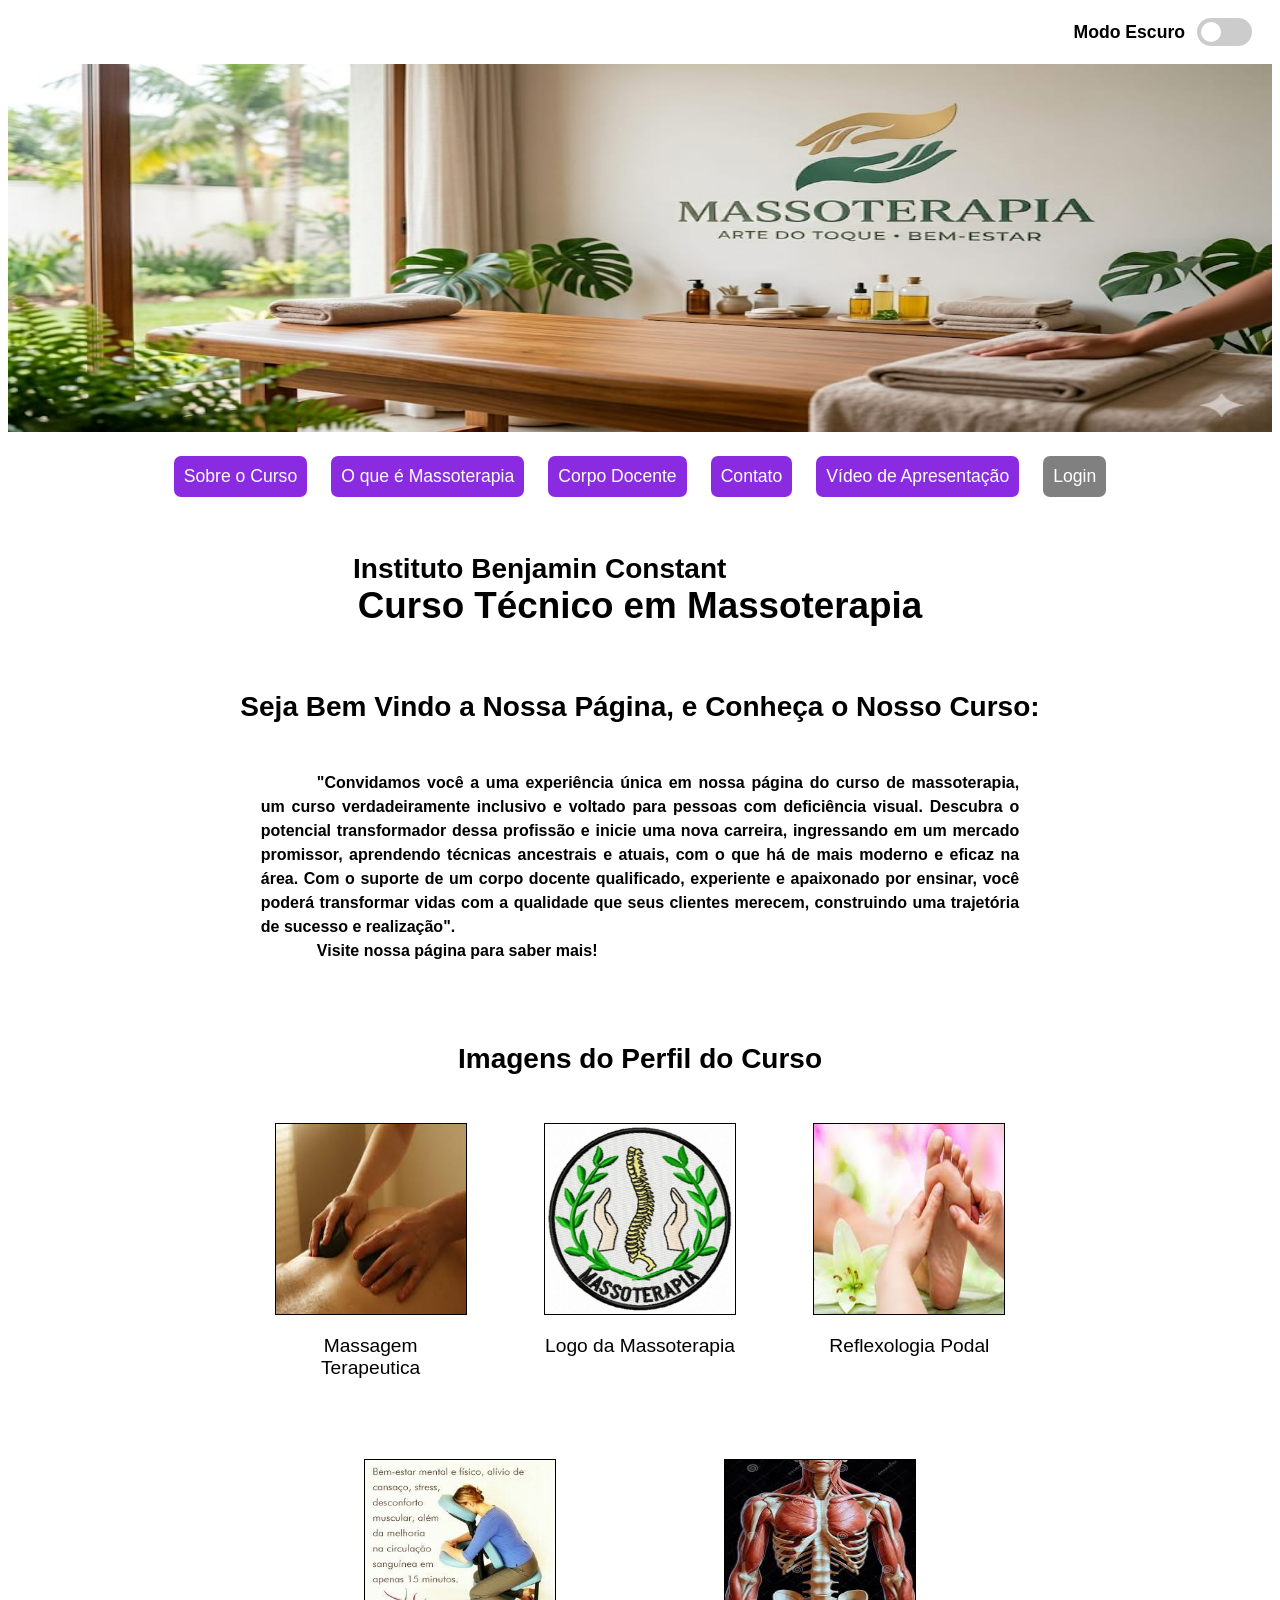
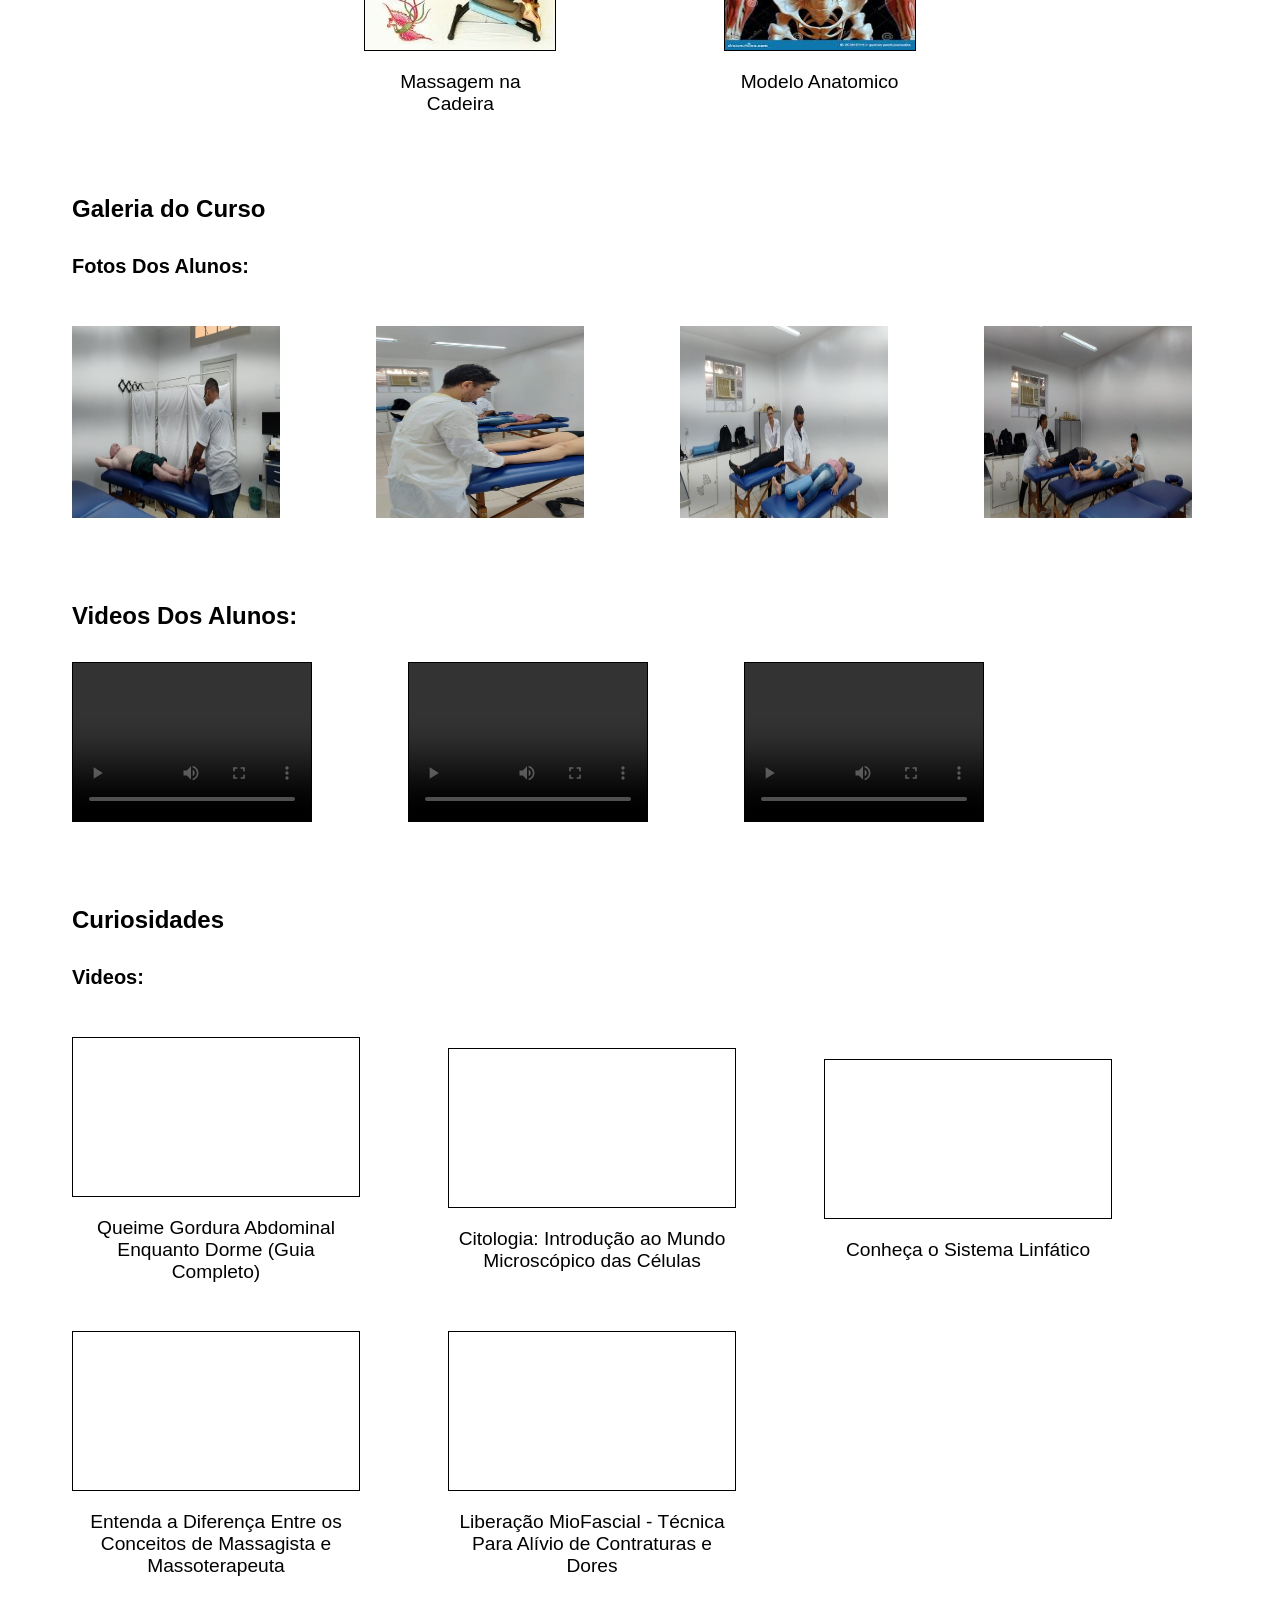
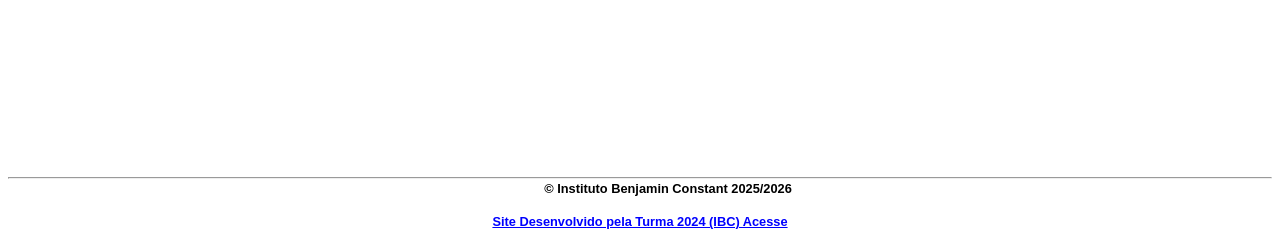
==== index.html @ e1da379d "Novo Projeto" ====
<!DOCTYPE html>
<html lang="pt-br">

<head>
    <meta charset="UTF-8">
    <meta name="viewport" content="width=device-width, initial-scale=1.0">
    <title>Index</title>
    <link rel="stylesheet" href="css/index.css">
</head>

<body>

    <a class="skip-link" href="#conteudo-principal">
            Ir para o conteúdo principal
        </a>

        <div class="container-switch">
                <label class="switch" for="theme-toggle">
                    <span id="switch-label">Modo Escuro</span>
                    <input type="checkbox"
                           id="theme-toggle"
                           role="switch"
                           aria-labelledby="switch-label"
                           aria-checked="false">
                    <span class="slider"></span>
                </label>
            </div>


    <header>

        <div class="containerBaner">

            <div class="itemBaner">
                <img src="Imagens/imagemBaner/imgBanerMasso.jpg" alt="A Imagem Mostra Um Ambiente de Massagem, onde a parede tem um dizer 
                    'Massoterapia arte do toque e bem estar', tem uma maca com toalhas dobradas 
                    sobre ela uma prateleira com frascos de óleos" . width="100%" height="100%" />
            </div>


        </div>
        
        <nav aria-label="Menu Principal">
            <ul class="containerUl">
                <!-- <li class="itemLiInicial  efeitoItemLi">
                        <a class="itemTagA" href="index.html" 
                        target="_self">Página Inicial</a>
                    </li> -->
                <li class="itemLi  efeitoItemLi">
                    <a class="itemTagA" href="sobreCurso.html" target="_self">Sobre o Curso</a>
                </li>
                <li class="itemLi  efeitoItemLi">
                    <a class="itemTagA" href="sobreMassoterapia.html" target="_self">O que é Massoterapia</a>
                </li>
                <li class="itemLi  efeitoItemLi">
                    <a class="itemTagA" href="corpoDocente.html" target="_self">Corpo Docente</a>
                </li>
                <li class="itemLi  efeitoItemLi">
                    <a class="itemTagA" href="contato.html" target="_self">Contato</a>
                </li>
                <li class="itemLi  efeitoItemLi">
                    <a class="itemTagA" href="videoApresentacao.html" target="_self">Vídeo de Apresentação</a>
                </li>
                <li class="itemLiLogin  efeitoItemLi">
                    <a class="itemTagA" href="login.html" target="_self">Login</a>
                </li>
            </ul>

        </nav>

        <h2>Instituto Benjamin Constant</h2>

        <h1>Curso Técnico em Massoterapia</h1>

    </header>

    <main id="conteudo-principal">

        <section aria-label="Boas Vindas">
            <h3>Seja Bem Vindo a Nossa Página, e Conheça o Nosso Curso:</h3>

            <div class="containerParagrafo">
                <div class="itemParagrafo">
                    <p>
                        "Convidamos você a uma experiência única em nossa página do curso de massoterapia,
                        um curso verdadeiramente inclusivo e voltado para pessoas com deficiência visual.
                        Descubra o potencial transformador dessa profissão e inicie uma nova carreira,
                        ingressando em um mercado promissor, aprendendo técnicas ancestrais e atuais,
                        com o que há de mais moderno e eficaz na área. Com o suporte de um corpo docente qualificado,
                        experiente e apaixonado por ensinar, você poderá transformar vidas com a qualidade que seus
                        clientes merecem,
                        construindo uma trajetória de sucesso e realização".

                    </p>
                    <p class="marginP">
                        Visite nossa página para saber mais!
                    </p>
                </div>
            </div>
        </section>

        <figure>

            <h3>Imagens do Perfil do Curso</h3>

            <div class="containerImagensPerfil">

                <div class="centerItemImagensPerfil">

                    <div>
                        <img class="itemImagensPerfil" src="Imagens/imagemPerfil/imgMasso1.jpg"
                            alt="A Imagem Mostra uma Pessoa Deitada Recebendo Massagem." width="100%" height="100%" />

                        <figcaption>
                            <div class="legendaImagensPerfil">
                                Massagem Terapeutica
                            </div>
                        </figcaption>

                    </div>

                    <div>
                        <img class="itemImagensPerfil" src="Imagens/imagemPerfil/imgMasso2.jpg"
                            alt="A Imagem Refere ao Logo Tipo da Massoterapia." width="100%" height="100%" />

                        <figcaption>
                            <div class="legendaImagensPerfil">
                                Logo da Massoterapia
                            </div>
                        </figcaption>

                    </div>

                    <div>
                        <img class="itemImagensPerfil" src="Imagens/imagemPerfil/imgMasso3.jpg"
                            alt="A Imagem Mostra uma Pessoa Recebendo uma Massagem nos Pés (Reflexologia Podal)."
                            width="100%" height="100%" />

                        <figcaption>
                            <div class="legendaImagensPerfil">
                                Reflexologia Podal
                            </div>
                        </figcaption>

                    </div>

                    <div>

                        <img class="itemImagensPerfil" src="Imagens/imagemPerfil/imgMasso4.jpg"
                            alt="A Imagem Remete a uma Pessoa Recebendo Massagem na Cadeia." width="100%" height="100%" />

                        <figcaption>
                            <div class="legendaImagensPerfil">
                                Massagem na Cadeira
                            </div>
                        </figcaption>

                    </div>

                    <div>

                        <img class="itemImagensPerfil" src="Imagens/imagemPerfil/imgMasso5.jpg"
                            alt="A Imagem Remete a um Anatômico para Estudos onde mostra Músculos e Ossos." width="100%"
                            height="100%" />

                        <figcaption>
                            <div class="legendaImagensPerfil">
                                Modelo Anatomico
                            </div>
                        </figcaption>

                    </div>

                </div>
            </div>

        </figure>

        <figure>

            <h4>Galeria do Curso</h4>

            <h5>Fotos Dos Alunos:</h5>

            <div class="containerFotosAlunos">

                <div>
                    <img class="itemFotosAlunos" src="Imagens/imagemGaleriaFotoAluno/alunoFoto1.jpeg" alt=""
                        width="100%" height="100%" />
                </div>

                <div>
                    <img class="itemFotosAlunos" src="Imagens/imagemGaleriaFotoAluno/alunoFoto2.jpeg" alt=""
                        width="100%" height="100%" />
                </div>

                <div>
                    <img class="itemFotosAlunos" src="Imagens/imagemGaleriaFotoAluno/alunoFoto3.jpeg" alt=""
                        width="100%" height="100%" />
                </div>

                <div>
                    <img class="itemFotosAlunos" src="Imagens/imagemGaleriaFotoAluno/alunoFoto4.jpeg" alt=""
                        width="100%" height="100%" />
                </div>

                <div>
                    <img class="itemFotosAlunos" src="Imagens/imagemGaleriaFotoAluno/alunoFoto5.jpeg" alt=""
                        width="100%" height="100%" />
                </div>

                <div>
                    <img class="itemFotosAlunos" src="Imagens/imagemGaleriaFotoAluno/alunoFoto6.jpeg" alt=""
                        width="100%" height="100%" />
                </div>

                <div>
                    <img class="itemFotosAlunos" src="Imagens/imagemGaleriaFotoAluno/alunoFoto7.jpeg" alt=""
                        width="100%" height="100%" />
                </div>

                <div>
                    <img class="itemFotosAlunos" src="Imagens/imagemGaleriaFotoAluno/alunoFoto8.jpeg" alt=""
                        width="100%" height="100%" />
                </div>

                <div>
                    <img class="itemFotosAlunos" src="Imagens/imagemGaleriaFotoAluno/alunoFoto9.jpeg" alt=""
                        width="100%" height="100%" />
                </div>

                <div>
                    <img class="itemFotosAlunos" src="Imagens/imagemGaleriaFotoAluno/alunoFoto10.jpeg" alt=""
                        width="100%" height="100%" />
                </div>

                <div>
                    <img class="itemFotosAlunos" src="Imagens/imagemGaleriaFotoAluno/alunoFoto11.jpeg" alt=""
                        width="100%" height="100%" />
                </div>

            </div>

            <h4>Videos Dos Alunos:</h4>

            <div class="containerVideosAlunos">

                <div>
                    <video controls class="itemVideosAlunos" width="100%" height="100%">
                        <source src="Videos/videoGaleriaAlunos/alunoVideo1.mp4">
                    </video>
                </div>

                <div>
                    <video controls class="itemVideosAlunos" width="100%" height="100%">
                        <source src="Videos/videoGaleriaAlunos/alunoVideo2.mp4">
                    </video>
                </div>

                <div>
                    <video controls class="itemVideosAlunos" width="100%" height="100%">
                        <source src="Videos/videoGaleriaAlunos/alunoVideo3.mp4">
                    </video>
                </div>

            </div>
        </figure>



        <figure>
            <h4>Curiosidades</h4>

            <h5>Videos:</h5>

            <div class="containerCuriosidades">

                <div>
                    <iframe class="itemCuriosidades" width="100%" height="100%"
                        src="https://www.youtube.com/embed/95JjcaYzV6I?si=1ItjfS9xnDIGwxgM" title="YouTube video player"
                        frameborder="0" allow="accelerometer; 
                            autoplay; clipboard-write; encrypted-media; gyroscope; picture-in-picture; 
                            web-share" referrerpolicy="strict-origin-when-cross-origin" allowfullscreen>
                    </iframe>

                    <figcaption>
                        <div class="legendaCuriosidades">
                            Queime Gordura Abdominal Enquanto Dorme (Guia Completo)
                        </div>
                    </figcaption>
                </div>

                <div>
                    <iframe class="itemCuriosidades" width="100%" height="100%"
                        src="https://www.youtube.com/embed/I_KaAQV8hZw?si=KuyxE68iAZuUZ7-x" title="YouTube video player"
                        frameborder="0" allow="accelerometer; 
                            autoplay; clipboard-write; encrypted-media; gyroscope; picture-in-picture; 
                            web-share" referrerpolicy="strict-origin-when-cross-origin" allowfullscreen>
                    </iframe>

                    <figcaption>
                        <div class="legendaCuriosidades">
                            Citologia: Introdução ao Mundo Microscópico das Células
                        </div>
                    </figcaption>
                </div>

                <div>
                    <iframe class="itemCuriosidades" width="100%" height="100%"
                        src="https://www.youtube.com/embed/2-VMt_Z2p8A?si=hV4N1FlrVq3L6A1a" title="YouTube video player"
                        frameborder="0" allow="accelerometer; 
                            autoplay; clipboard-write; encrypted-media; gyroscope; picture-in-picture; 
                            web-share" referrerpolicy="strict-origin-when-cross-origin" allowfullscreen>
                    </iframe>

                    <figcaption>
                        <div class="legendaCuriosidades">
                            Conheça o Sistema Linfático
                        </div>
                    </figcaption>
                </div>


                <div>
                    <iframe class="itemCuriosidades" width="100%" height="100%"
                        src="https://www.youtube.com/embed/UoBiybqPVng?si=d0eZLlhv3zydgp7r" title="YouTube video player"
                        frameborder="0" allow="accelerometer; 
                            autoplay; clipboard-write; encrypted-media; gyroscope; picture-in-picture; 
                            web-share" referrerpolicy="strict-origin-when-cross-origin" allowfullscreen>
                    </iframe>

                    <figcaption>
                        <div class="legendaCuriosidades">
                            Entenda a Diferença Entre os Conceitos de Massagista e Massoterapeuta
                        </div>
                    </figcaption>
                </div>

                <div>
                    <iframe class="itemCuriosidades" width="100%" height="100%"
                        src="https://www.youtube.com/embed/eA1dNli97Ns?si=eho1vL6N0fTLoXFd" title="YouTube video player"
                        frameborder="0" allow="accelerometer; 
                            autoplay; clipboard-write; encrypted-media; gyroscope; picture-in-picture; 
                            web-share" referrerpolicy="strict-origin-when-cross-origin" allowfullscreen>
                    </iframe>

                    <figcaption>
                        <div class="legendaCuriosidades">
                            Liberação MioFascial - Técnica Para Alívio de Contraturas e Dores
                        </div>
                    </figcaption>
                </div>
            </div>
        </figure>

        <div class="voltarTopo">
            <button class="btnVoltarTopo" id="btnVoltarTopo" title="Voltar para o topo">Topo</button>
        </div>

    </main>

    <!--"hr"Fubção Cria uma Linha Horizontal no Código-->
    <hr>
    <footer>

        <div class="containerAltoral">
            <p class="altoral">&copy;
                Instituto Benjamin Constant 2025/2026
            </p>
        </div>

        <div class="containerLinkDev">
            <a class="linkDev" href="desenvolvedores.html">
                Site Desenvolvido pela Turma 2024 (IBC) Acesse
            </a>
        </div>


    </footer>

</body>

<script type="module" src="dist/voltarTopo.js"></script>

<script type="module" src="dist/modoEscuro.js"></script>


</html>
---- css/index.css ----
*{
    padding: 0;
    margin: 0;
    box-sizing: border-box;
}

body{
    margin-left: 0.5rem;
    margin-right: 0.5rem;
    margin-top: 0.5rem;
    margin-bottom: 0.5rem;       
}


html, body{
    /*Retira o Balancinho Horizontal do Codigo*/
    overflow-x: hidden;
}





/* Skip-Limk : Esconder o link da tela por padrão, 
mas mantém acessível para leitores de tela */
.skip-link {
    position: absolute;
    top: -100px;
    left: 2.5rem;
    background: #0056b3; /* Cor forte que combine com o design */
    color: white;
    padding: 10px 20px;
    z-index: 100;
    text-decoration: none;
    font-weight: bold;
    border-radius: 0 0 5px 5px;
    transition: top 0.2s ease;
}

/* Mostra o link no topo da tela quando ele recebe o foco do teclado (Tab) */
.skip-link:focus {
    top: 10px;
    outline: 2px solid #ffcc00; /* Destaque visual */
}





/*Mpdp Escuro*/
/* ==========================================================================
   CONFIGURAÇÃO DE ACESSIBILIDADE E VARIÁVEIS - MODO ESCURO (FIXO)
   ========================================================================== */

body {
    /* Cores Padrão (Modo Claro) */
    --background-color: #ffffff;
    --text-color: #000000;

    background-color: var(--background-color);
    color: var(--text-color);
    transition: background-color 0.3s ease, color 0.3s ease;
}

body.dark-mode {
    --background-color: #121212;
    --text-color: #ffffff;
}

/* Força o container a ficar SEMPRE na extrema direita, independente de zoom ou tamanho */
.container-switch {
    display: flex;
    justify-content: flex-end; 
    align-items: center;
    padding: 10px 20px;
    margin-bottom: 0.5rem;
    width: 100%;
    box-sizing: border-box;
}

/* A label engloba o texto e o switch de forma fixa */
.switch {
    display: flex;
    align-items: center;
    gap: 12px;                 /* Espaço controlado entre texto e botão */
    cursor: pointer;
    font-family: Verdana, sans-serif;
    font-weight: bold;
    font-size: 1.1rem;         /* Tamanho ideal e fixo para não estourar com o zoom */
    position: relative;
    user-select: none;
}

/* Esconde COMPLETAMENTE o checkbox padrão do navegador em qualquer nível de zoom */
.switch input {
    position: absolute;
    opacity: 0;
    width: 0;
    height: 0;
    margin: 0;
    padding: 0;
    pointer-events: none;
}

/* O corpo do Switch (Tamanho fixo e confortável) */
.slider {
    display: inline-block;
    position: relative;
    width: 55px;               /* Largura estável */
    height: 28px;              /* Altura estável */
    background-color: #ccc;
    border-radius: 28px;
    transition: 0.4s;
}

/* A bolinha branca interna */
.slider:before {
    position: absolute;
    content: "";
    height: 20px;              
    width: 20px;               
    left: 4px;
    bottom: 4px;
    background-color: #ffffff;
    border-radius: 50%;
    transition: 0.4s;
}

/* Cor de fundo quando ativado */
input:checked + .slider {
    background-color: #2196F3;
}

/* Movimento exato da bolinha */
input:checked + .slider:before {
    transform: translateX(27px);
}






/*Titulos*/
h1{        
    
    color: black;
    font-size: 2.3rem;
    font-family: Verdana, Geneva, Tahoma, sans-serif;    
    margin-bottom: 4rem;
    text-align: center;
   
}

h2{       
    
    color: black;
    font-size: 1.75rem; 
    font-family: Verdana, Geneva, Tahoma, sans-serif;    
    margin-bottom: 0rem;    
    text-align: left;
    margin-left: 345px;
}

h3{         
    
    color: black;
    font-size: 1.75rem;
    font-family: Verdana, Geneva, Tahoma, sans-serif;     
    margin-bottom: 3rem;   
    text-align: center; 

}

h4{
    font-size: 1.5rem;
    font-family: Verdana, Geneva, Tahoma, sans-serif;       
    text-align: left;
    margin-bottom: 2rem;
    margin-left: 4rem;
}

h5{
    font-size: 1.25rem;
    font-family: Verdana, Geneva, Tahoma, sans-serif;    
    text-align: left;
    margin-bottom: 3rem;
    margin-left: 4rem;
}





/*Baner*/
.containerBaner{
    display: flex;
    justify-content: center;
    align-items: center;    
    
    margin-top: 0rem;
    margin-bottom: 1.5rem;

    /*Propriedade Imagem Não Destorcer*/
    object-fit: cover;

    /*background-image: "imagem/fotoMasso1.jpd";*/
}

.itemBaner{
    border: 0px solid black;
    width: 100vw;
    height: 23rem;    

}






/*Menu*/
.containerUl{
    display: flex;
    flex-direction: row;
    justify-content: center;
    column-gap: 1.5rem;
    row-gap: 2rem;
    list-style-type: none;    
    margin-bottom: 3.5rem;

    flex-wrap: wrap;
    /*Propriedade Quebra para a Outra Linha*/

    /*Mantem o Texto em uma Única Linha
    white-space: nowrap;*/     

}


.itemLiInicial{
    display: flex;
    justify-content: center;
    align-items: center;
    
    background: blue;     
    border-radius: 7px; 
    padding: 10px 10px;  

    transition: backgroud-color 0.3s; 
}


.itemLiLogin{
    display: flex;
    justify-content: center;
    align-items: center;
    
    background: gray; 
    border-radius: 7px; 
    padding: 10px 10px;  

    transition: backgroud-color 0.3s; 
}



.itemLi{
    display: flex;
    justify-content: center;
    align-items: center;

    background: blueviolet;
    border-radius: 7px;
    padding: 10px 10px;   

    transition: backgroud-color 0.3s; 
}


.itemTagA{
    color: white; 
    font-size: 1.1rem;
    font-family: Verdana, Geneva, Tahoma, sans-serif;         
    text-decoration: none;     
                  
}

/*Efeito Botão Menu*/
.efeitoItemLi:hover{
    background-color: black;        
    transform: scale(1.15);    
    padding: 10px 10px;       
}







/*Paragrafo*/
.containerParagrafo{
    display: flex;
    justify-content: center;
    align-items: center;

    margin-bottom: 5rem;   
    
}

.itemParagrafo{
    width: 60%;
    height: auto;
    padding: 0rem;
    
    border: 0px solid black;   
}

p{
    font-size: 1rem;
    font-family: Verdana, Geneva, Tahoma, sans-serif;
    font-weight: bold;

    text-align: justify;   
    text-indent: 3.5rem;

    /*Cria Espassamentos entre Linhas do Texto*/
    line-height: 1.5;

    /*Quebra Palavras para Caber na Caixa*/
    overflow-wrap: break-word;    
        
}



/*Galeria - Fotos*/
.containerFotosAlunos{ 
    display: flex;
    flex-direction: row;    
    justify-content: space-evenly;
    align-items: center;
    column-gap: 2rem;
    row-gap: 3rem;
    margin-bottom: 5rem;
    width: 100%;
    
    
    /*flex-wrap: wrap;
    Propriedade Quebra para a Outra Linha*/
    overflow-x: auto;
    
    
}



.itemFotosAlunos{
    border: 0px solid black;    
    height: 12rem;
    width: 13rem;
    flex-shrink: 0;
    
    aspect-ratio: 16/9;
    margin-left: 4rem;
    
}





/*Galeria - Videos*/
.containerVideosAlunos{ 
    display: flex;
    flex-direction: row;    
    justify-content: left;
    align-items: center;
    column-gap: 2rem;
    row-gap: 3rem;
    margin-bottom: 5rem;
    width: 100%;
    
    
    flex-wrap: wrap;
    /*Propriedade Quebra para a Outra Linha*/
    
    
}



.itemVideosAlunos{
    border: 1px solid black;
    height: 10rem;   
    width: 15rem;
    flex-shrink: 0;

    aspect-ratio: 16/9;
    margin-left: 4rem;    
}






/*Imagens do Perfil*/
.containerImagensPerfil{    
       
    width: 65%;
    margin: auto;
    margin-bottom: 5rem;      
    
    
    /*flex-wrap: wrap;
    Propriedade Quebra para a Outra Linha*/
    
    
}



.centerItemImagensPerfil{
    width: 100%;
    height: auto;
    border: 0px  solid  black;

    display: flex;
    flex-wrap: wrap;
    flex-direction: row;
    justify-content: space-evenly;
    column-gap: 2rem;
    row-gap: 5rem;
    margin-bottom: 0rem;
    
}



.itemImagensPerfil{
    border: 1px solid black;    
    height: 12rem;
    width: 12rem;
    flex-shrink: 0;
    aspect-ratio: 16/9;
    margin-bottom: 1rem;
    
}



.legendaImagensPerfil{
    font-size: 1.2rem;
    font-family: Verdana, Geneva, Tahoma, sans-serif;
    width: 12rem;
    height: auto;
    text-align: center;

    
}



/*curiosidades*/
.containerCuriosidades{ 
    display: flex;
    flex-direction: row;    
    justify-content: left;
    align-items: center;
    column-gap: 1.5rem;
    row-gap: 3rem;
    margin-bottom: 6rem;
    width: 100%;   
    flex-wrap: wrap;
    /*Propriedade Quebra para a Outra Linha*/
    
    
}



.itemCuriosidades{
    border: 1px solid black; 
    height: 10rem;
    width: 18rem;
    flex-shrink: 0;
    aspect-ratio: 16/9;
    margin-left: 4rem;
    margin-bottom: 1rem;

    
}


.legendaCuriosidades{
    font-size: 1.2rem;
    font-family: Verdana, Geneva, Tahoma, sans-serif;
            
    text-align: center;
    width: 18rem;
    height: auto;
    margin-left: 4rem;

    


}







/*Botão Voltar Topo*/
.btnVoltarTopo{        
    background-color: red;
    color: white;
    font-size: 0.7rem;
    font-family: Verdana, Geneva, Tahoma, sans-serif;    
    border: none;
    cursor: pointer;
    border-radius: 50px;
    text-align: center;
    padding: 17px 8px;
       
    
}


.voltarTopo{
    display: flex;
    justify-content: left;
    margin-bottom: 2.5rem;
    margin-top: 10rem;
    margin-left: 4rem;
}





/*Container do Rodapé*/
.containerLinkDev{
    display: flex;   
    justify-content: center;    
    
}

.containerAltoral{
    display: flex;
    justify-content: center;
    margin-bottom: 1rem;
}





/*Itens do Contener/Rodape*/
.altoral{
    font-size: 0.8rem;
    font-family: Verdana, Geneva, Tahoma, sans-serif;
    font-weight: bold;
       
}


/*Link Equipe Dev*/
.linkDev{
    font-size: 0.8rem;
    font-family: Verdana, Geneva, Tahoma, sans-serif;
    font-weight: bold;
    color: blue;         
    
    /*"!important"Forçar a Propriedade a Execultar*/
    
    
}






@media (max-width: 1024px) and (orientation: landscape) {
    
    *{
        padding: 0;
        margin: 0;
        box-sizing: border-box;
    }  

    body{
        margin-left: 10px;
        margin-right: 10px;
        margin-top: 20px;
        margin-bottom: 20px;
    }

    h1{
        font-size: 3.7rem;
        text-align: center;
    }

    h2{
        font-size: 3.5rem;
        text-align: center;
        margin-bottom: 5rem;
    }

    h3{
        font-size: 3.3rem;
        text-align: center;
    }

    h4{
        font-size: 3.1rem;        
        text-align: center; 
        font-weight: bold;       
    }
    
    h5{
        font-size: 2.9rem;        
        text-align: center;
    }







    /*Menu*/
    .containerUl{
        display: block;
        width: 100vw;        
        list-style: none;

    }

    .itemLiInicial{        
        width:75%;
        height: 8rem;
        margin: 0 auto;
        border-radius: 60px;               

    } 
    
    
    .itemLiLogin{        
        width:75%;
        height: 8rem;
        margin: 0 auto;
        margin-top: 2rem;
        border-radius: 60px;               

    }    


    .itemLi{         
        width:75%;
        height: 8rem; 
        margin: 0 auto; 
        margin-top: 2rem;
        border-radius: 600px;

    }

    .itemTagA{
        font-size: 3.1rem;
        text-decoration: none;    
    
    }


    



    /*Pargrafo*/
    .itemParagrafo{
        width: 93%;
        height: auto;
        padding: 3rem;
        
        border: 5px solid blueviolet;   
    }


    p{
        font-size: 2.7rem;
        text-align: justify;
        width: 85% !important;
        margin-left: auto;
        margin-right: auto;
        text-indent: 3.5rem;
    }



    /*Galeria - Fotos*/
    .containerFotosAlunos{ 
        display: flex;
        flex-direction: row;    
        justify-content: space-evenly;
        align-items: center;
        column-gap: 1.5rem;
        row-gap: 3rem;
        margin-bottom: 3rem;
        
        
        /*flex-wrap: wrap;
        Propriedade Quebra para a Outra Linha*/
        overflow-x: auto;
        
        
    }



    .itemFotosAlunos{
        border: 0px solid black;    
        height: 32rem;
        width: 32rem;
        flex-shrink: 0;
        margin-bottom: 10rem;
        
        
    }



    /*Galeria - Videos*/
    .containerVideosAlunos{ 
        display: flex;
        flex-direction: column;    
        justify-content: center;
        align-items: center;
        column-gap: 1.5rem;
        row-gap: 1rem;
        text-align: center;
        
        
        flex-wrap: wrap;
        /*Propriedade Quebra para a Outra Linha*/
        
        
    }



    .itemVideosAlunos{
        border: 1.5px solid black;    
        height: 25rem;
        width: 40rem;
        flex-shrink: 0;
        margin-bottom: 10rem;

        
    }






    /*Imagens do Perfil*/
    .containerImagemPerfil{
        display: grid;
        grid-template-columns: 1fr;
        justify-content: center;
        align-items: center; 
        text-align: center;        
        
    }

    .itemImagemPerfil{        
        border: 0px solid black;    
        height: 40rem;
        width: 90%;
        align-items: center;
        margin-bottom: 2rem;
        
             
        
    }

    .legendaImagemPerfil{
        font-size: 2.5rem;
        font-weight: bold;          
        text-align: center;
        margin-bottom: 8rem;

        width: 100%;
        height: auto;
        
    }



    /*curiosidades*/
    .containerCuriosidades{ 
        display: flex;
        flex-direction: column;    
        justify-content: center;
        align-items: center;
        row-gap: 1.5rem;
       
        margin-bottom: 1rem;
        text-align: center;
        
        
        flex-wrap: wrap;
        /*Propriedade Quebra para a Outra Linha*/
        
        
    }



    .itemCuriosidades{
        border: 0px solid black;    
        height: 30rem;
        width: 90%;
        margin-bottom: 2rem;
        
        

        
    }


    .legendaCuriosidades{
        font-size: 2.5rem;
        font-weight: bold;          
        text-align: center;
        margin-bottom: 8rem;
        width: 100%;
        height: auto;

    }





    /*Botão Voltar Topo*/
    .btnVoltarTopo{        
        font-size: 2.7rem;
        text-align: center; 
        padding: 50px 100px;
        border-radius: 20px;       
    }



    
    
    /*Itens do Contener/Rodape*/
    .altoral{
        font-size: 2.5rem;
        text-align: center;
        
    }


    .linkDev{
        font-size: 2.5rem;
       text-align: center;           
        
    } 

    
}






@media (max-width: 1024px) and (orientation: portrait) {
    
    *{
        padding: 0;
        margin: 0;
        box-sizing: border-box;
    }  

    body{
        margin-left: 10px;
        margin-right: 10px;
        margin-top: 20px;
        margin-bottom: 20px;
    }

    h1{
        font-size: 3.7rem;
        text-align: center;
    }

    h2{
        font-size: 3.5rem;
        text-align: center;
        margin-bottom: 5rem;
    }

    h3{
        font-size: 3.3rem;
        text-align: center;
    }

    h4{
        font-size: 3.1rem;        
        text-align: center; 
        font-weight: bold;       
    }
    
    h5{
        font-size: 2.9rem;        
        text-align: center;
    }







    /*Menu*/
    .containerUl{
        display: block;
        width: 100vw;        
        list-style: none;

    }

    .itemLiInicial{        
        width:75%;
        height: 8rem;
        margin: 0 auto;
        border-radius: 60px;               

    } 
    
    
    .itemLiLogin{        
        width:75%;
        height: 8rem;
        margin: 0 auto;
        margin-top: 2rem;
        border-radius: 60px;               

    }    


    .itemLi{         
        width:75%;
        height: 8rem; 
        margin: 0 auto; 
        margin-top: 2rem;
        border-radius: 600px;

    }

    .itemTagA{
        font-size: 3.1rem;
        text-decoration: none;    
    
    }


    



    /*Pargrafo*/
    .itemParagrafo{
        width: 93%;
        height: auto;
        padding: 3rem;
        
        border: 5px solid blueviolet;   
    }


    p{
        font-size: 2.7rem;
        text-align: justify;
        width: 85% !important;
        margin-left: auto;
        margin-right: auto;
        text-indent: 3.5rem;
    }



    /*Galeria - Fotos*/
    .containerFotosAlunos{ 
        display: flex;
        flex-direction: row;    
        justify-content: space-evenly;
        align-items: center;
        column-gap: 1.5rem;
        row-gap: 3rem;
        margin-bottom: 3rem;
        
        
        /*flex-wrap: wrap;
        Propriedade Quebra para a Outra Linha*/
        overflow-x: auto;
        
        
    }



    .itemFotosAlunos{
        border: 0px solid black;    
        height: 32rem;
        width: 32rem;
        flex-shrink: 0;
        margin-bottom: 10rem;
        
        
    }



    /*Galeria - Videos*/
    .containerVideosAlunos{ 
        display: flex;
        flex-direction: column;    
        justify-content: center;
        align-items: center;
        column-gap: 1.5rem;
        row-gap: 1rem;
        text-align: center;
        
        
        flex-wrap: wrap;
        /*Propriedade Quebra para a Outra Linha*/
        
        
    }



    .itemVideosAlunos{
        border: 1.5px solid black;    
        height: 25rem;
        width: 40rem;
        flex-shrink: 0;
        margin-bottom: 10rem;

        
    }






    /*Imagens do Perfil*/
    .containerImagemPerfil{
        display: grid;
        grid-template-columns: 1fr;
        justify-content: center;
        align-items: center; 
        text-align: center;        
        
    }

    .itemImagemPerfil{        
        border: 0px solid black;    
        height: 40rem;
        width: 90%;
        align-items: center;
        margin-bottom: 2rem;
        
             
        
    }

    .legendaImagemPerfil{
        font-size: 2.5rem;
        font-weight: bold;          
        text-align: center;
        margin-bottom: 8rem;

        width: 100%;
        height: auto;
        
    }



    /*curiosidades*/
    .containerCuriosidades{ 
        display: flex;
        flex-direction: column;    
        justify-content: center;
        align-items: center;
        row-gap: 1.5rem;
       
        margin-bottom: 1rem;
        text-align: center;
        
        
        flex-wrap: wrap;
        /*Propriedade Quebra para a Outra Linha*/
        
        
    }



    .itemCuriosidades{
        border: 0px solid black;    
        height: 30rem;
        width: 90%;
        margin-bottom: 2rem;
        
        

        
    }


    .legendaCuriosidades{
        font-size: 2.5rem;
        font-weight: bold;          
        text-align: center;
        margin-bottom: 8rem;
        width: 100%;
        height: auto;

    }





    /*Botão Voltar Topo*/
    .btnVoltarTopo{        
        font-size: 2.7rem;
        text-align: center; 
        padding: 50px 100px;
        border-radius: 20px;       
    }



    
    
    /*Itens do Contener/Rodape*/
    .altoral{
        font-size: 2.5rem;
        text-align: center;
        
    }


    .linkDev{
        font-size: 2.5rem;
       text-align: center;           
        
    } 


    
}
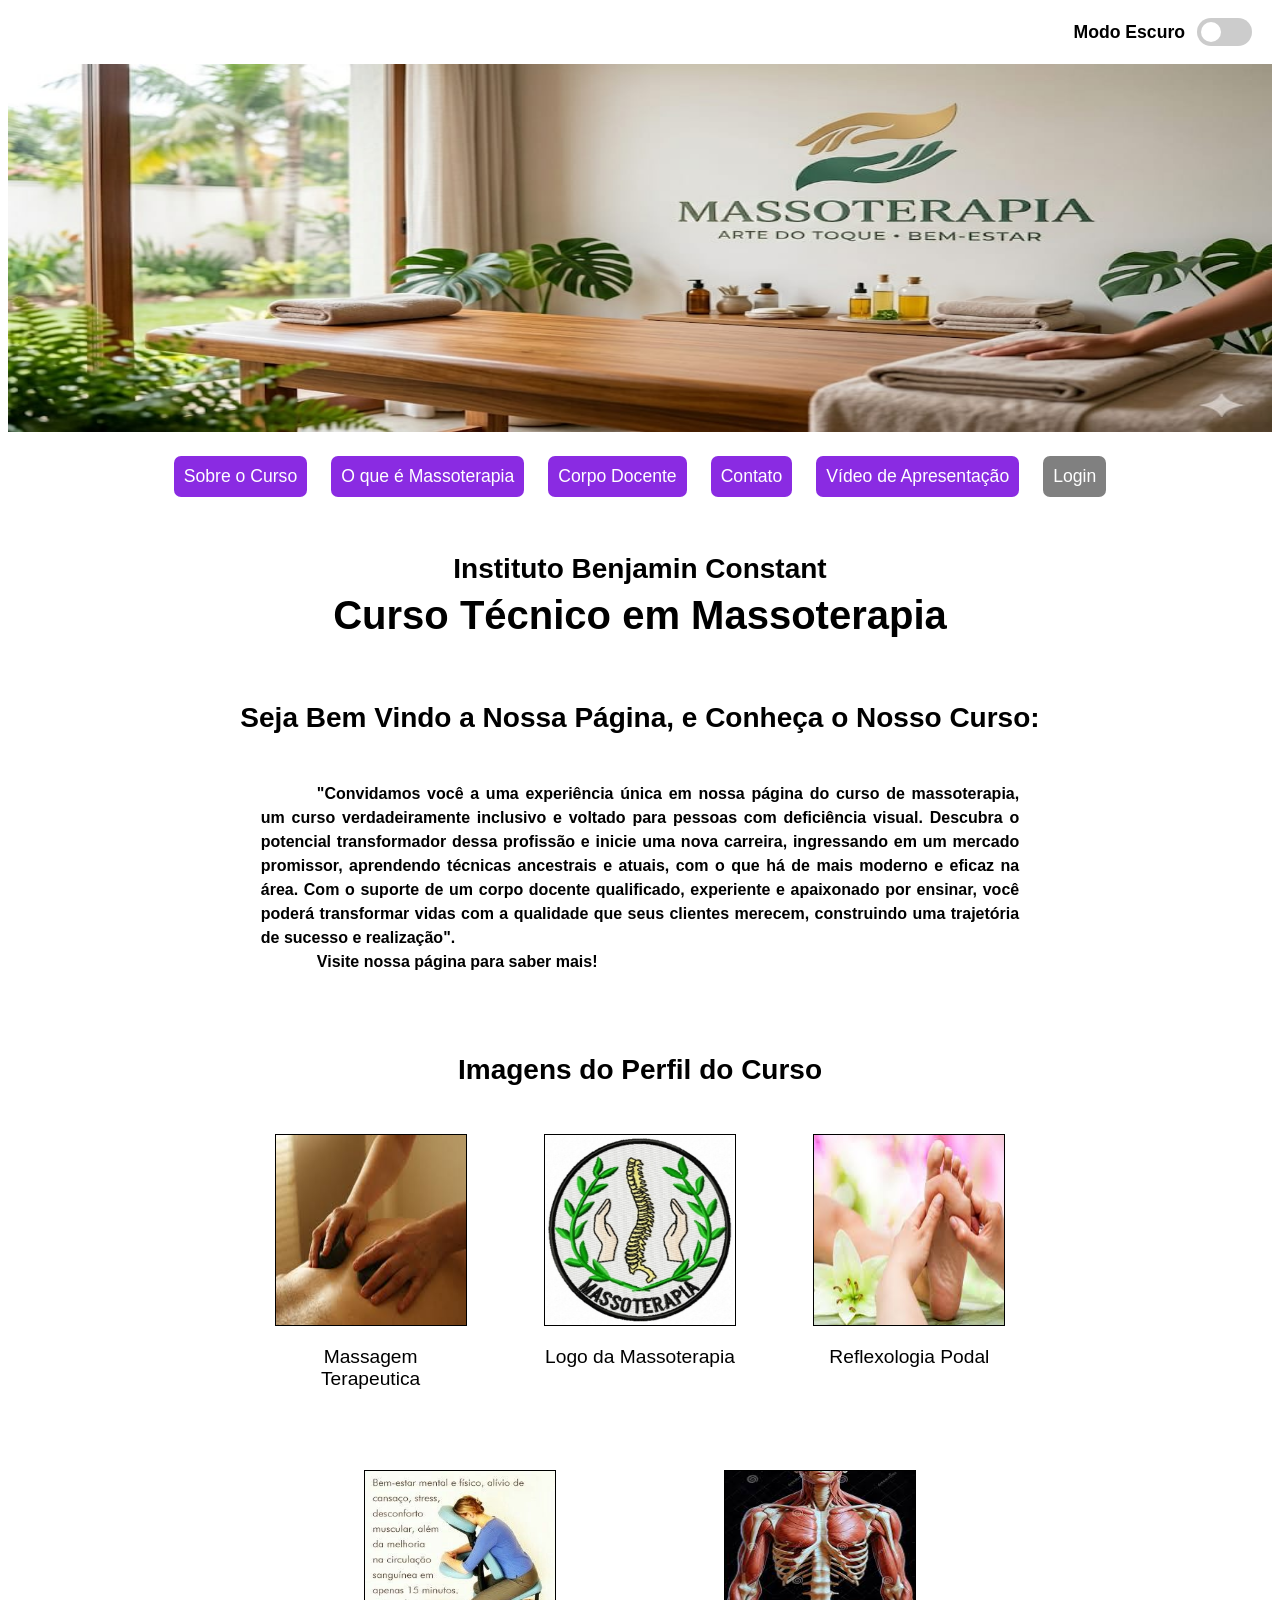
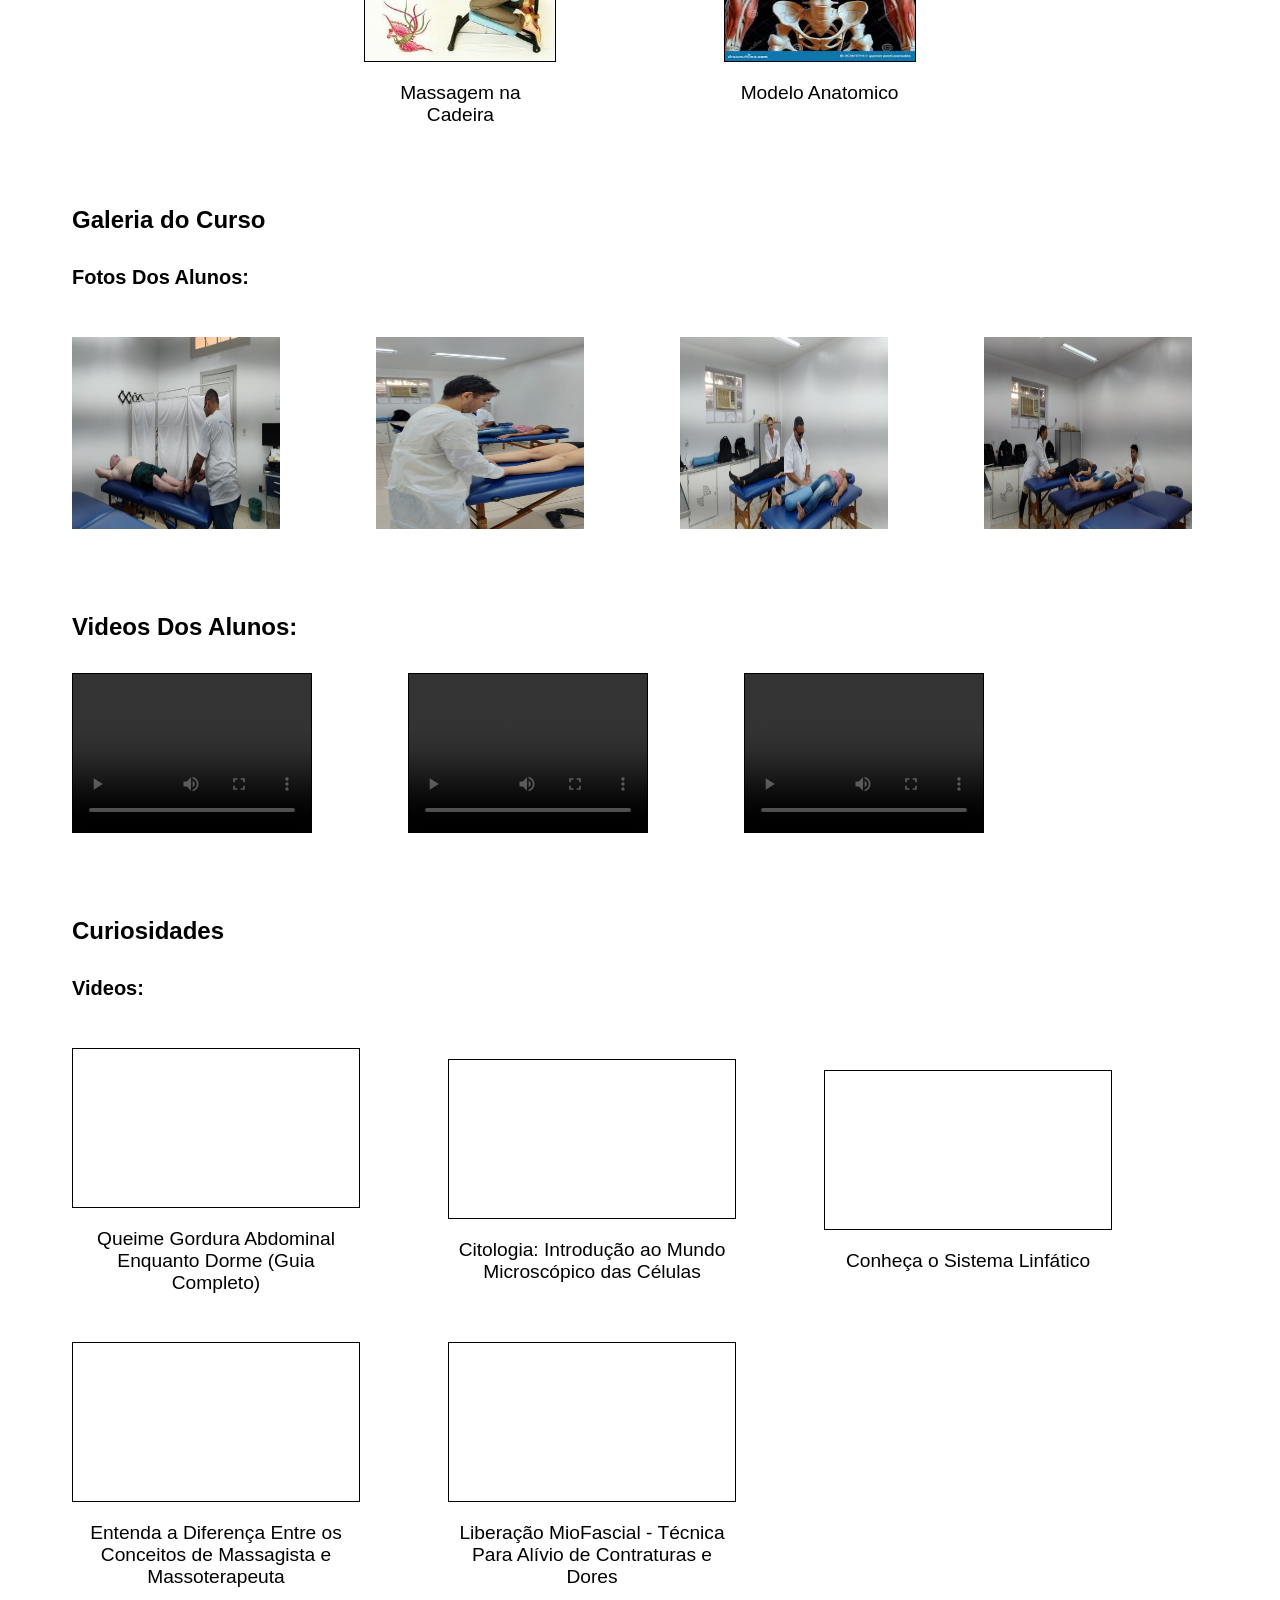
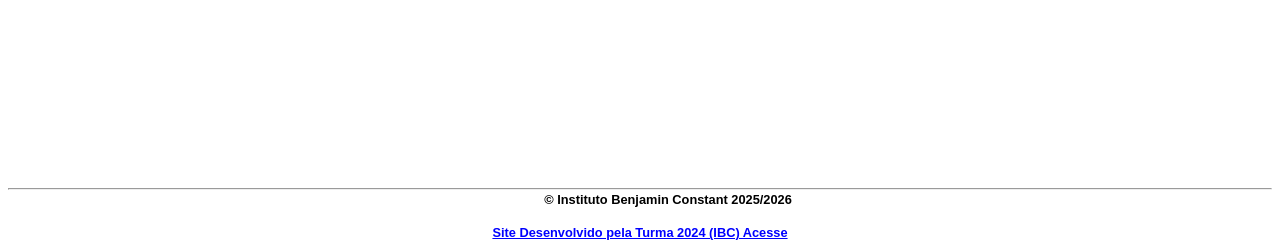
==== commit aaa9345b: "Codigos html" ====
--- a/index.html
+++ b/index.html
@@ -67,8 +67,8 @@
             </ul>
 
         </nav>
-
-        <h2>Instituto Benjamin Constant</h2>
+        
+          <h2>Instituto Benjamin Constant</h2>        
 
         <h1>Curso Técnico em Massoterapia</h1>
 
--- a/css/index.css
+++ b/css/index.css
@@ -142,29 +142,31 @@
 
 
 /*Titulos*/
-h1{        
-    
-    color: black;
-    font-size: 2.3rem;
+h1{   
+    font-size: 2.5rem;
     font-family: Verdana, Geneva, Tahoma, sans-serif;    
     margin-bottom: 4rem;
     text-align: center;
    
 }
 
-h2{       
-    
-    color: black;
+
+
+
+h2{    
+    
     font-size: 1.75rem; 
     font-family: Verdana, Geneva, Tahoma, sans-serif;    
-    margin-bottom: 0rem;    
-    text-align: left;
-    margin-left: 345px;
-}
-
-h3{         
-    
-    color: black;
+    margin-bottom: 0.5rem;
+    text-align: center;       
+
+
+}
+
+
+
+h3{   
+    
     font-size: 1.75rem;
     font-family: Verdana, Geneva, Tahoma, sans-serif;     
     margin-bottom: 3rem;   
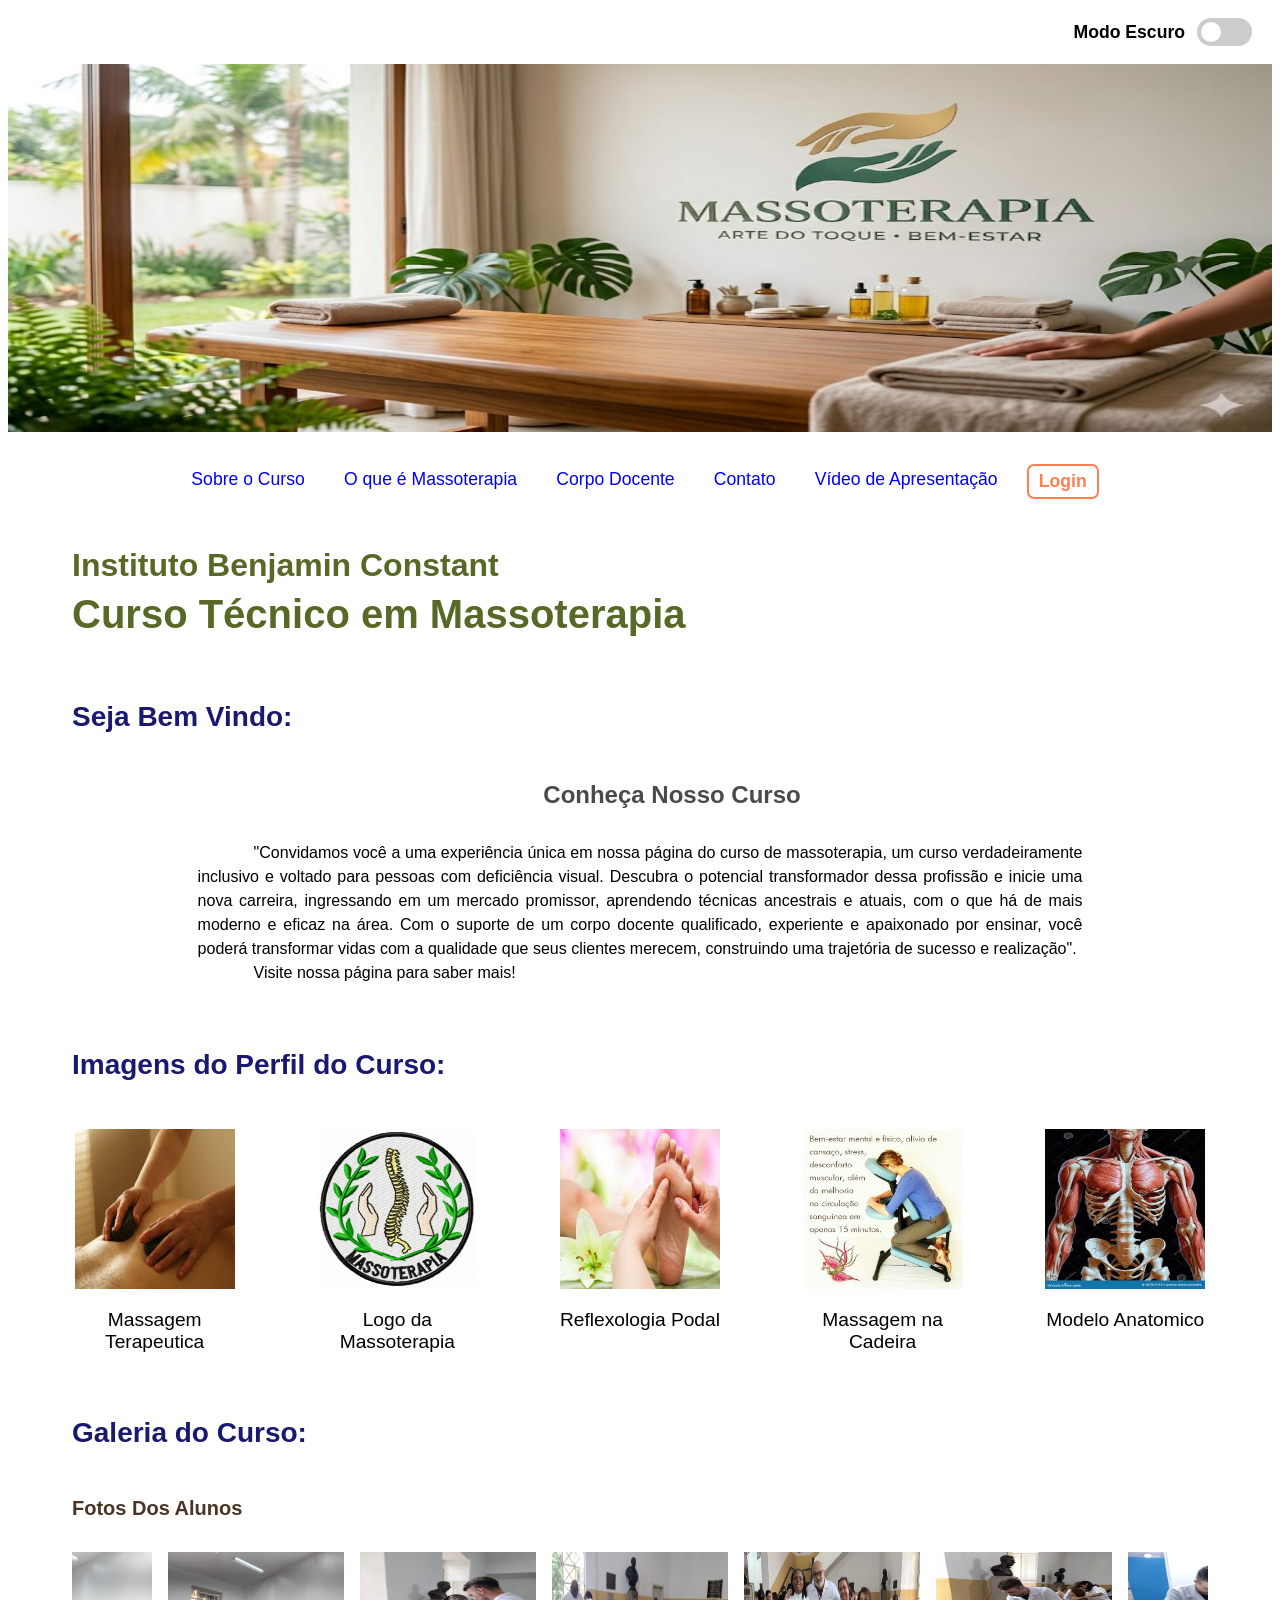
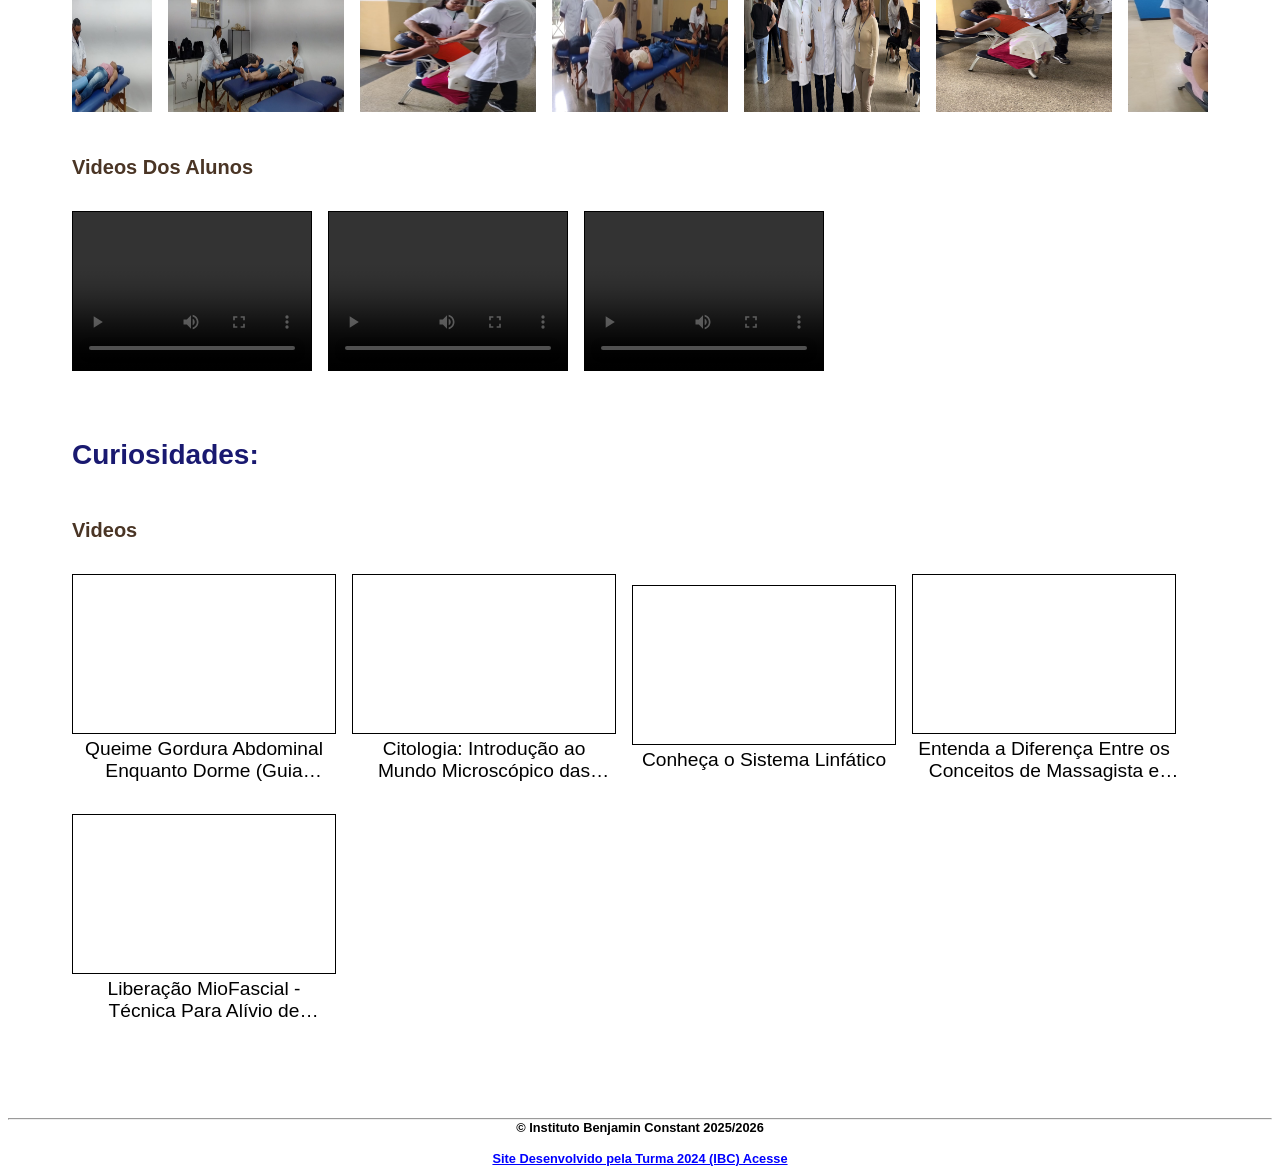
==== commit a344b744: "Atualização css" ====
--- a/index.html
+++ b/index.html
@@ -11,23 +11,19 @@
 <body>
 
     <a class="skip-link" href="#conteudo-principal">
-            Ir para o conteúdo principal
-        </a>
+        Ir Para o Conteúdo Principal
+    </a>
+
+    <header>
 
         <div class="container-switch">
-                <label class="switch" for="theme-toggle">
-                    <span id="switch-label">Modo Escuro</span>
-                    <input type="checkbox"
-                           id="theme-toggle"
-                           role="switch"
-                           aria-labelledby="switch-label"
-                           aria-checked="false">
-                    <span class="slider"></span>
-                </label>
-            </div>
-
-
-    <header>
+            <label class="switch" for="theme-toggle">
+                <span id="switch-label">Modo Escuro</span>
+                <input type="checkbox" id="theme-toggle" role="switch" aria-labelledby="switch-label"
+                    aria-checked="false">
+                <span class="slider"></span>
+            </label>
+        </div>
 
         <div class="containerBaner">
 
@@ -39,45 +35,54 @@
 
 
         </div>
-        
+
         <nav aria-label="Menu Principal">
             <ul class="containerUl">
-                <!-- <li class="itemLiInicial  efeitoItemLi">
-                        <a class="itemTagA" href="index.html" 
-                        target="_self">Página Inicial</a>
-                    </li> -->
-                <li class="itemLi  efeitoItemLi">
-                    <a class="itemTagA" href="sobreCurso.html" target="_self">Sobre o Curso</a>
-                </li>
-                <li class="itemLi  efeitoItemLi">
-                    <a class="itemTagA" href="sobreMassoterapia.html" target="_self">O que é Massoterapia</a>
-                </li>
-                <li class="itemLi  efeitoItemLi">
-                    <a class="itemTagA" href="corpoDocente.html" target="_self">Corpo Docente</a>
-                </li>
-                <li class="itemLi  efeitoItemLi">
-                    <a class="itemTagA" href="contato.html" target="_self">Contato</a>
-                </li>
-                <li class="itemLi  efeitoItemLi">
-                    <a class="itemTagA" href="videoApresentacao.html" target="_self">Vídeo de Apresentação</a>
-                </li>
-                <li class="itemLiLogin  efeitoItemLi">
-                    <a class="itemTagA" href="login.html" target="_self">Login</a>
+
+                <li class="itemLi">
+                    <a class="itemTagLi  efeitoItemTagLi" href="sobreCurso.html" target="_self">
+                        Sobre o Curso
+                    </a>
+                </li>
+
+                <li class="itemLi">
+                    <a class="itemTagLi  efeitoItemTagLi" href="sobreMassoterapia.html" target="_self">O que é
+                        Massoterapia</a>
+                </li>
+
+                <li class="itemLi">
+                    <a class="itemTagLi  efeitoItemTagLi" href="corpoDocente.html" target="_self">Corpo Docente</a>
+                </li>
+
+                <li class="itemLi">
+                    <a class="itemTagLi  efeitoItemTagLi" href="contato.html" target="_self">Contato</a>
+                </li>
+
+                <li class="itemLi">
+                    <a class="itemTagLi  efeitoItemTagLi" href="videoApresentacao.html" target="_self">Vídeo de
+                        Apresentação</a>
+                </li>
+
+                <li class="itemLiLogin">
+                    <a class="itemTagLogin  efeitoItemTagLogin" href="login.html" target="_self">Login</a>
                 </li>
             </ul>
 
         </nav>
-        
-          <h2>Instituto Benjamin Constant</h2>        
-
-        <h1>Curso Técnico em Massoterapia</h1>
-
-    </header>
+        <div class="containerTitulos">
+            <h1>Curso Técnico em Massoterapia</h1>
+
+            <h2>Instituto Benjamin Constant</h2>
+        </div>
+
+    </header>   
 
     <main id="conteudo-principal">
 
         <section aria-label="Boas Vindas">
-            <h3>Seja Bem Vindo a Nossa Página, e Conheça o Nosso Curso:</h3>
+            <h3>Seja Bem Vindo:</h3>
+
+            <h4>Conheça Nosso Curso</h4>
 
             <div class="containerParagrafo">
                 <div class="itemParagrafo">
@@ -101,7 +106,7 @@
 
         <figure>
 
-            <h3>Imagens do Perfil do Curso</h3>
+            <h3>Imagens do Perfil do Curso:</h3>
 
             <div class="containerImagensPerfil">
 
@@ -147,7 +152,8 @@
                     <div>
 
                         <img class="itemImagensPerfil" src="Imagens/imagemPerfil/imgMasso4.jpg"
-                            alt="A Imagem Remete a uma Pessoa Recebendo Massagem na Cadeia." width="100%" height="100%" />
+                            alt="A Imagem Remete a uma Pessoa Recebendo Massagem na Cadeia." width="100%"
+                            height="100%" />
 
                         <figcaption>
                             <div class="legendaImagensPerfil">
@@ -178,9 +184,9 @@
 
         <figure>
 
-            <h4>Galeria do Curso</h4>
-
-            <h5>Fotos Dos Alunos:</h5>
+            <h3>Galeria do Curso:</h3>
+
+            <h5>Fotos Dos Alunos</h5>
 
             <div class="containerFotosAlunos">
 
@@ -241,7 +247,8 @@
 
             </div>
 
-            <h4>Videos Dos Alunos:</h4>
+
+            <h5>Videos Dos Alunos</h5>
 
             <div class="containerVideosAlunos">
 
@@ -269,9 +276,9 @@
 
 
         <figure>
-            <h4>Curiosidades</h4>
-
-            <h5>Videos:</h5>
+            <h3>Curiosidades:</h3>
+
+            <h5>Videos</h5>
 
             <div class="containerCuriosidades">
 
@@ -284,9 +291,11 @@
                     </iframe>
 
                     <figcaption>
+                        
                         <div class="legendaCuriosidades">
                             Queime Gordura Abdominal Enquanto Dorme (Guia Completo)
                         </div>
+                        
                     </figcaption>
                 </div>
 
@@ -352,12 +361,13 @@
                 </div>
             </div>
         </figure>
-
-        <div class="voltarTopo">
-            <button class="btnVoltarTopo" id="btnVoltarTopo" title="Voltar para o topo">Topo</button>
-        </div>
+        
 
     </main>
+
+    <button class="btnVoltarTopo" id="btnVoltarTopo" title="Voltar para o topo">
+        Topo
+    </button>
 
     <!--"hr"Fubção Cria uma Linha Horizontal no Código-->
     <hr>
--- a/css/index.css
+++ b/css/index.css
@@ -15,34 +15,42 @@
 html, body{
     /*Retira o Balancinho Horizontal do Codigo*/
     overflow-x: hidden;
-}
-
-
-
-
-
-/* Skip-Limk : Esconder o link da tela por padrão, 
-mas mantém acessível para leitores de tela */
+    scroll-behavior: smooth;
+}
+
+
+
+
+/*Skip-Link*/
+
+/* Esconder o link da tela por padrão, mas mantém acessível para leitores de tela */
 .skip-link {
     position: absolute;
-    top: -100px;
-    left: 2.5rem;
+    top: -9999px;
+
+    /*Sobrepoe o Link sobre outro Elemento*/
+    z-index: 100;
+
+    /*Estilo do Botão*/
+    margin-left: 2.5rem;
+    margin-top: 0.7rem;
     background: #0056b3; /* Cor forte que combine com o design */
     color: white;
-    padding: 10px 20px;
-    z-index: 100;
+    padding: 10px 20px;   
     text-decoration: none;
     font-weight: bold;
-    border-radius: 0 0 5px 5px;
-    transition: top 0.2s ease;
+    border-radius: 5px;
+
+    /*Transição do Botão*/
+    transition: top 0.2s ease-in-out;
 }
 
 /* Mostra o link no topo da tela quando ele recebe o foco do teclado (Tab) */
 .skip-link:focus {
-    top: 10px;
+    top: 0;
     outline: 2px solid #ffcc00; /* Destaque visual */
-}
-
+    
+}
 
 
 
@@ -141,12 +149,15 @@
 
 
 
+
 /*Titulos*/
-h1{   
+h1{
+    color: #586927;       
     font-size: 2.5rem;
     font-family: Verdana, Geneva, Tahoma, sans-serif;    
-    margin-bottom: 4rem;
-    text-align: center;
+    margin-bottom: 0rem;
+    margin-left: 4rem;
+    text-align: left;
    
 }
 
@@ -155,12 +166,22 @@
 
 h2{    
     
-    font-size: 1.75rem; 
+    font-size: 2rem;
+    color: #586927;   
+    font-weight: 600;
     font-family: Verdana, Geneva, Tahoma, sans-serif;    
     margin-bottom: 0.5rem;
-    text-align: center;       
-
-
+    margin-left: 4rem;
+    text-align: left;       
+
+
+}
+
+
+.containerTitulos{
+    display: flex;
+    flex-direction: column-reverse;
+    margin-bottom: 4rem;
 }
 
 
@@ -168,42 +189,53 @@
 h3{   
     
     font-size: 1.75rem;
-    font-family: Verdana, Geneva, Tahoma, sans-serif;     
-    margin-bottom: 3rem;   
-    text-align: center; 
+    font-family: Verdana, Geneva, Tahoma, sans-serif;
+    color: #191970;         
+    margin-bottom: 3rem;
+    margin-left: 4rem;   
+    text-align: left;
 
 }
 
 h4{
     font-size: 1.5rem;
-    font-family: Verdana, Geneva, Tahoma, sans-serif;       
-    text-align: left;
+    font-family: Verdana, Geneva, Tahoma, sans-serif;
+    color: #4a4a4a;      
+    text-align: center;
+
     margin-bottom: 2rem;
     margin-left: 4rem;
+    
+
 }
 
 h5{
-    font-size: 1.25rem;
-    font-family: Verdana, Geneva, Tahoma, sans-serif;    
+    font-size: 1.25em;
+    font-family: Verdana, Geneva, Tahoma, sans-serif; 
+    color: #4a3525;     
     text-align: left;
-    margin-bottom: 3rem;
-    margin-left: 4rem;
-}
+    margin-left: 4rem;    
+    margin-bottom: 2rem;
+    
+    
+}
+
+
 
 
 
 
 
 /*Baner*/
-.containerBaner{
+.containerBaner{ 
     display: flex;
     justify-content: center;
     align-items: center;    
     
     margin-top: 0rem;
-    margin-bottom: 1.5rem;
-
-    /*Propriedade Imagem Não Destorcer*/
+    margin-bottom: 0rem;
+
+    /*Propriedade Faz Imagem Não Destorcer*/
     object-fit: cover;
 
     /*background-image: "imagem/fotoMasso1.jpd";*/
@@ -226,10 +258,18 @@
     display: flex;
     flex-direction: row;
     justify-content: center;
-    column-gap: 1.5rem;
-    row-gap: 2rem;
-    list-style-type: none;    
-    margin-bottom: 3.5rem;
+    align-content: center;
+    column-gap: 1.2rem;
+    row-gap: 0.7rem;
+
+    margin-bottom: 3rem;
+    margin-top: 2rem;
+    margin-left: 0.5rem;
+    margin-right: 0.5rem;
+    
+    
+       
+    
 
     flex-wrap: wrap;
     /*Propriedade Quebra para a Outra Linha*/
@@ -240,60 +280,135 @@
 }
 
 
-.itemLiInicial{
-    display: flex;
-    justify-content: center;
-    align-items: center;
-    
-    background: blue;     
-    border-radius: 7px; 
-    padding: 10px 10px;  
-
-    transition: backgroud-color 0.3s; 
-}
-
-
+.itemLiPaginaInicial{
+    list-style-type: none; 
+  /*display: inline-block;*/
+
+}
+
+
+.itemTagPaginaInicial{
+    display: inline-block;
+
+    color: green;
+    border: 2px solid green;
+    border-radius: 7px;
+    font-size: 1.1rem;
+    font-weight: bold;
+    font-family: Verdana, Geneva, Tahoma, sans-serif;
+            
+    text-decoration: none;
+    transition: transform 0.3s ease;  /*, backgroud-color 0.3s ease*/
+    padding: 5px 10px;
+
+    
+
+    
+         
+                  
+}
+
+/*Efeito Botão Menu*/
+.efeitoItemTagPaginaInicial:hover{
+    transform: scale(1.2);    
+    padding: 5px 10px; 
+
+    outline: 4px solid greenyellow;
+
+    outline-offset: 2.5px;
+    border-radius: 7px;  
+     
+        
+}
+
+
+
+
+
+
+
+/*Botão Menu Login*/
 .itemLiLogin{
-    display: flex;
-    justify-content: center;
-    align-items: center;
-    
-    background: gray; 
-    border-radius: 7px; 
-    padding: 10px 10px;  
-
-    transition: backgroud-color 0.3s; 
-}
-
-
-
+    list-style-type: none;
+
+}
+
+
+.itemTagLogin{
+    display: inline-block;
+
+    color: coral; 
+    font-size: 1.1rem;
+    font-family: Verdana, Geneva, Tahoma, sans-serif;
+    font-weight: bold; 
+
+    text-decoration: none;    
+    transition: transform 0.3s ease;
+    padding: 5px 10px;
+
+    
+    border: 2px solid coral;
+    border-radius: 7px;
+    
+                  
+}
+
+/*Efeito Botão Menu*/
+.efeitoItemTagLogin:hover{           
+    transform: scale(1.2);    
+    padding: 5px 10px; 
+
+    outline: 4px solid gold;
+    border-radius: 7px;
+
+    outline-offset: 2.5px;
+
+    
+
+}
+
+
+
+
+
+/*Botão Menu Li*/
 .itemLi{
-    display: flex;
-    justify-content: center;
-    align-items: center;
-
-    background: blueviolet;
-    border-radius: 7px;
-    padding: 10px 10px;   
-
-    transition: backgroud-color 0.3s; 
-}
-
-
-.itemTagA{
-    color: white; 
+    list-style-type: none;
+    
+    
+}
+
+
+
+.itemTagLi{
+    display: inline-block;    
+
+    color: blue; 
     font-size: 1.1rem;
-    font-family: Verdana, Geneva, Tahoma, sans-serif;         
-    text-decoration: none;     
+    font-family: Verdana, Geneva, Tahoma, sans-serif;    
+    
+            
+    text-decoration: none; 
+    transition: transform 0.3s ease;
+    padding: 5px 10px; 
+    
+    
                   
 }
 
 /*Efeito Botão Menu*/
-.efeitoItemLi:hover{
-    background-color: black;        
-    transform: scale(1.15);    
-    padding: 10px 10px;       
-}
+.efeitoItemTagLi:hover{           
+    transform: scale(1.2);
+    color: red;     
+    
+
+    text-shadow: 1px 0px 0px currentColor, 0px 1px 0px currentColor, 
+    0px 0px 1px currentColor;   
+    
+}
+
+
+
 
 
 
@@ -303,37 +418,130 @@
 
 /*Paragrafo*/
 .containerParagrafo{
-    display: flex;
-    justify-content: center;
-    align-items: center;
-
-    margin-bottom: 5rem;   
-    
-}
-
-.itemParagrafo{
-    width: 60%;
-    height: auto;
-    padding: 0rem;
-    
-    border: 0px solid black;   
+    display: block;
+    margin: 0 auto;
+    
+    max-width: 70%;
+    margin-bottom: 4rem
+     
+}
+
+
+.itemParagrafo{  
+
+    
+    margin: 0 auto;
+    text-align: justify;
+    text-indent: 3.5rem;
+    /*Cria Espassamentos entre Linhas do Texto*/
+    line-height: 1.5;
+
+    /*Quebra Palavras para Caber na Caixa*/
+    overflow-wrap: break-word;      
 }
 
 p{
     font-size: 1rem;
     font-family: Verdana, Geneva, Tahoma, sans-serif;
+
+}
+
+
+
+
+
+
+/*Botão Voltar Topo*/
+.btnVoltarTopo{
+    position: fixed;
+    bottom: 7rem;
+    right: 3rem;
+    z-index: 99999;
+
+    border: 3px solid red;   
+    color: red;
+    font-size: 0.8rem;
     font-weight: bold;
-
-    text-align: justify;   
-    text-indent: 3.5rem;
-
-    /*Cria Espassamentos entre Linhas do Texto*/
-    line-height: 1.5;
-
-    /*Quebra Palavras para Caber na Caixa*/
-    overflow-wrap: break-word;    
-        
-}
+    font-family: Verdana, Geneva, Tahoma, sans-serif;    
+    /*border: none;*/
+    cursor: pointer;
+    border-radius: 50px;
+    text-align: center;
+    padding: 12px 2px;
+       
+    
+}
+
+
+
+/*.voltarTopo{
+    display: flex;
+    justify-content: left;
+    
+    margin-bottom: 2.5rem;
+    margin-top: 10rem;
+    margin-left: 4rem;
+    
+    position: fixed;
+    bottom: 7rem;
+    right: 3rem;
+    z-index: 9999;
+}*/
+
+
+
+
+
+
+
+
+/*Imagens do Perfil*/
+.centerItemImagensPerfil{ 
+    display: flex;    
+    flex-direction: row;
+    justify-content: space-evenly;
+
+    column-gap: 1rem;
+    row-gap: 2rem;
+
+    margin-bottom: 4rem;
+
+    flex-wrap: wrap;
+    /*flex-wrap: wrap;
+    Propriedade Quebra para a Outra Linha*/
+    
+}
+
+
+
+.itemImagensPerfil{
+    border: px solid black;    
+    height: 10rem;
+    width: 10rem;
+    flex-shrink: 0;
+    aspect-ratio: 16/9;
+    margin-bottom: 1rem;
+    
+}
+
+
+
+.legendaImagensPerfil{
+    font-size: 1.2rem;
+    font-family: Verdana, Geneva, Tahoma, sans-serif;
+    width: 10rem;
+    height: auto;
+    text-align: center;
+
+    
+}
+
+
+
+
+
+
+
 
 
 
@@ -341,12 +549,17 @@
 .containerFotosAlunos{ 
     display: flex;
     flex-direction: row;    
-    justify-content: space-evenly;
+    justify-content: center;
     align-items: center;
-    column-gap: 2rem;
-    row-gap: 3rem;
-    margin-bottom: 5rem;
-    width: 100%;
+
+    column-gap: 1rem;    
+    row-gap: 2rem;
+    
+    
+
+    margin-left: 4rem;
+    margin-right: 4rem;
+    margin-bottom: 2.5rem;
     
     
     /*flex-wrap: wrap;
@@ -360,12 +573,12 @@
 
 .itemFotosAlunos{
     border: 0px solid black;    
-    height: 12rem;
-    width: 13rem;
+    height: 10rem;
+    width: 11rem;
     flex-shrink: 0;
     
     aspect-ratio: 16/9;
-    margin-left: 4rem;
+    
     
 }
 
@@ -379,10 +592,14 @@
     flex-direction: row;    
     justify-content: left;
     align-items: center;
-    column-gap: 2rem;
-    row-gap: 3rem;
-    margin-bottom: 5rem;
-    width: 100%;
+
+    column-gap: 1rem;
+    row-gap: 2rem;
+
+    margin-left: 4rem;
+    margin-right: 4rem;
+    margin-bottom: 4rem;
+    
     
     
     flex-wrap: wrap;
@@ -400,68 +617,12 @@
     flex-shrink: 0;
 
     aspect-ratio: 16/9;
-    margin-left: 4rem;    
-}
-
-
-
-
-
-
-/*Imagens do Perfil*/
-.containerImagensPerfil{    
-       
-    width: 65%;
-    margin: auto;
-    margin-bottom: 5rem;      
-    
-    
-    /*flex-wrap: wrap;
-    Propriedade Quebra para a Outra Linha*/
-    
-    
-}
-
-
-
-.centerItemImagensPerfil{
-    width: 100%;
-    height: auto;
-    border: 0px  solid  black;
-
-    display: flex;
-    flex-wrap: wrap;
-    flex-direction: row;
-    justify-content: space-evenly;
-    column-gap: 2rem;
-    row-gap: 5rem;
-    margin-bottom: 0rem;
-    
-}
-
-
-
-.itemImagensPerfil{
-    border: 1px solid black;    
-    height: 12rem;
-    width: 12rem;
-    flex-shrink: 0;
-    aspect-ratio: 16/9;
-    margin-bottom: 1rem;
-    
-}
-
-
-
-.legendaImagensPerfil{
-    font-size: 1.2rem;
-    font-family: Verdana, Geneva, Tahoma, sans-serif;
-    width: 12rem;
-    height: auto;
-    text-align: center;
-
-    
-}
+    
+
+}
+
+
+
 
 
 
@@ -471,10 +632,14 @@
     flex-direction: row;    
     justify-content: left;
     align-items: center;
-    column-gap: 1.5rem;
-    row-gap: 3rem;
+
+    column-gap: 1rem;
+    row-gap: 2rem;
+
+    margin-left: 4rem;
+    margin-right: 4rem;
     margin-bottom: 6rem;
-    width: 100%;   
+       
     flex-wrap: wrap;
     /*Propriedade Quebra para a Outra Linha*/
     
@@ -486,14 +651,15 @@
 .itemCuriosidades{
     border: 1px solid black; 
     height: 10rem;
-    width: 18rem;
+    width: 16.5rem;
+
     flex-shrink: 0;
-    aspect-ratio: 16/9;
-    margin-left: 4rem;
-    margin-bottom: 1rem;
-
-    
-}
+    aspect-ratio: 16/9;    
+}
+
+
+
+
 
 
 .legendaCuriosidades{
@@ -501,44 +667,23 @@
     font-family: Verdana, Geneva, Tahoma, sans-serif;
             
     text-align: center;
-    width: 18rem;
+    width: 16.5rem;
     height: auto;
-    margin-left: 4rem;
-
-    
-
-
-}
-
-
-
-
-
-
-
-/*Botão Voltar Topo*/
-.btnVoltarTopo{        
-    background-color: red;
-    color: white;
-    font-size: 0.7rem;
-    font-family: Verdana, Geneva, Tahoma, sans-serif;    
-    border: none;
-    cursor: pointer;
-    border-radius: 50px;
-    text-align: center;
-    padding: 17px 8px;
-       
-    
-}
-
-
-.voltarTopo{
-    display: flex;
-    justify-content: left;
-    margin-bottom: 2.5rem;
-    margin-top: 10rem;
-    margin-left: 4rem;
-}
+
+    /*Limita o Texto em Duas Linhas
+    Adicionando Reticências*/
+    display: -webkit-box;
+    -webkit-box-orient: vertical;
+    -webkit-line-clamp: 2;
+    overflow: hidden;
+
+
+}
+
+
+
+
+
 
 
 
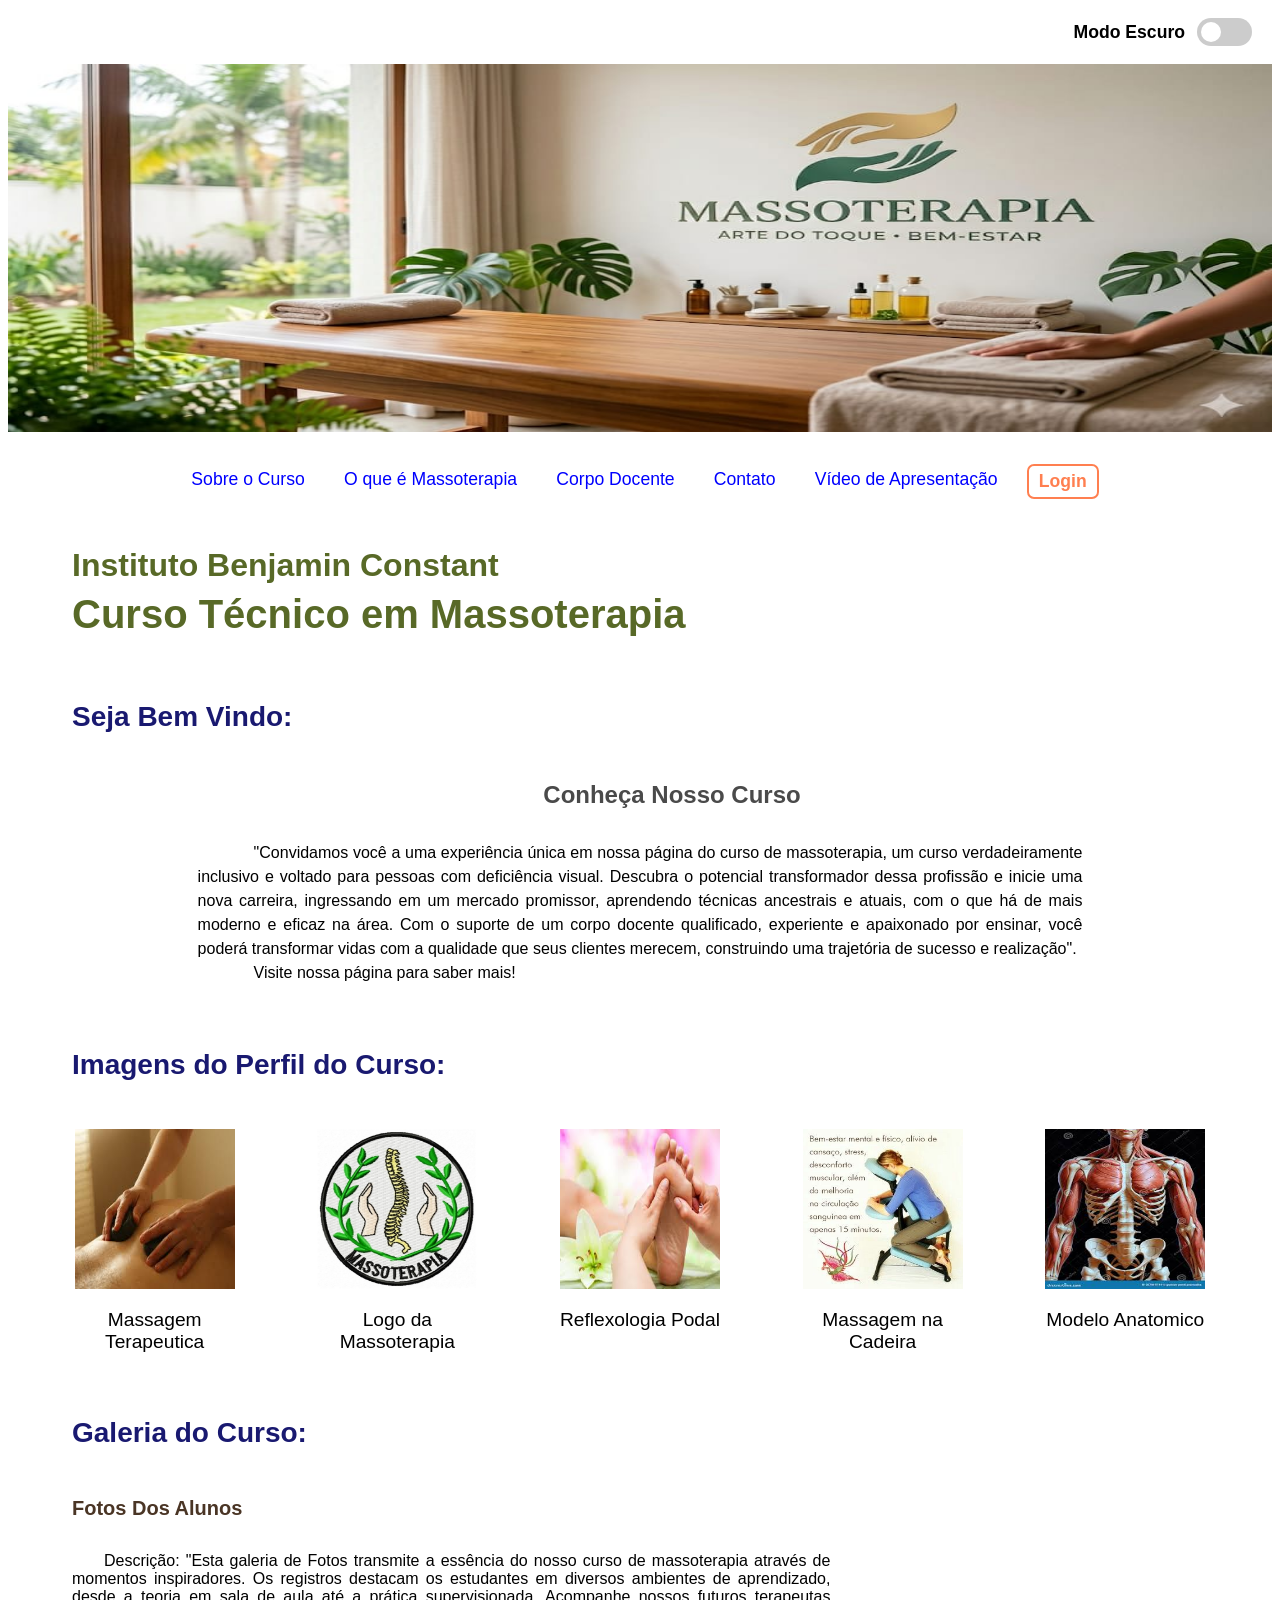
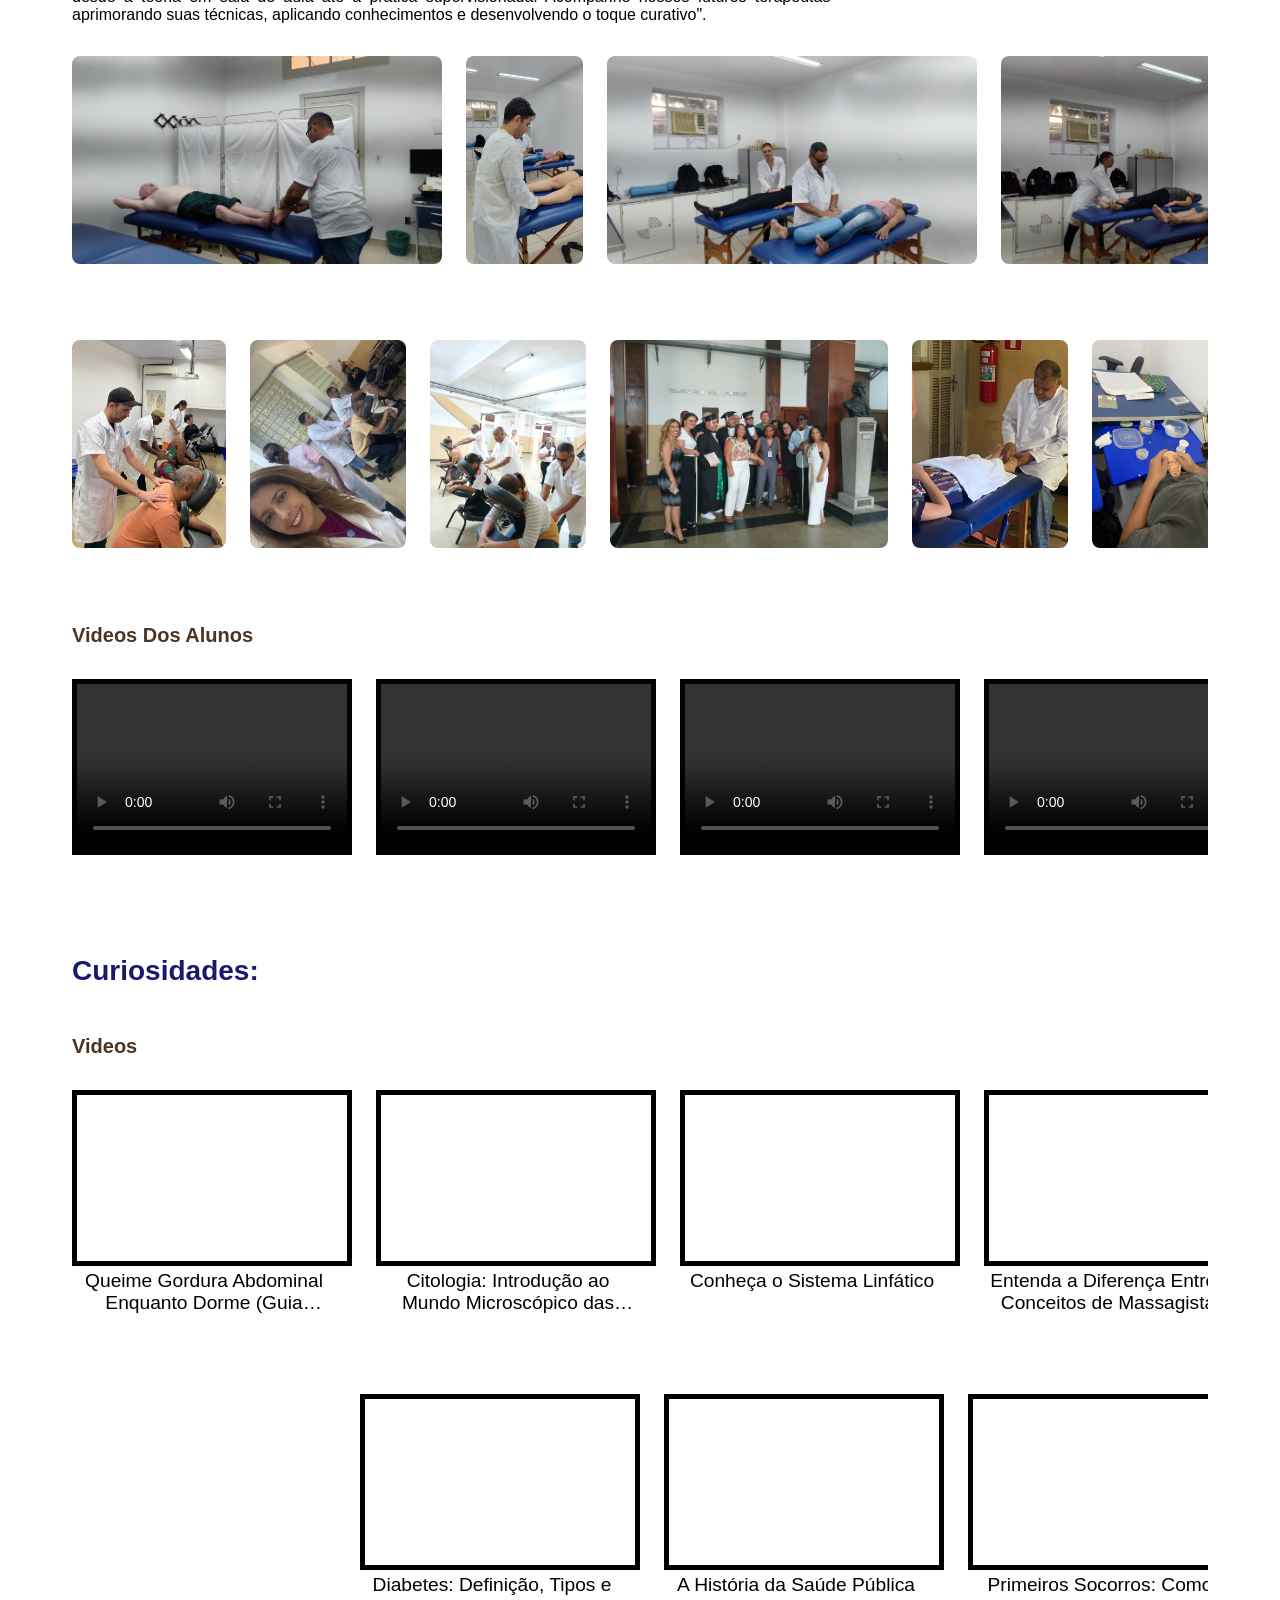
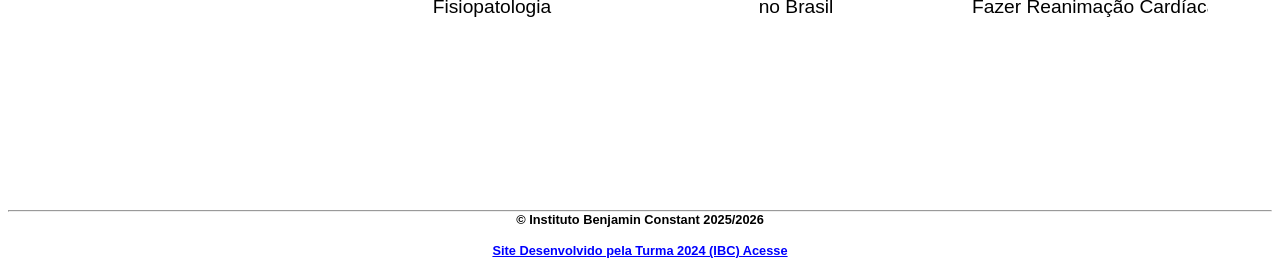
==== commit 713b233f: "Novo Projeto" ====
--- a/index.html
+++ b/index.html
@@ -1,398 +1,592 @@
 <!DOCTYPE html>
 <html lang="pt-br">
 
-<head>
-    <meta charset="UTF-8">
-    <meta name="viewport" content="width=device-width, initial-scale=1.0">
-    <title>Index</title>
-    <link rel="stylesheet" href="css/index.css">
-</head>
-
-<body>
-
-    <a class="skip-link" href="#conteudo-principal">
-        Ir Para o Conteúdo Principal
-    </a>
-
-    <header>
-
-        <div class="container-switch">
-            <label class="switch" for="theme-toggle">
-                <span id="switch-label">Modo Escuro</span>
-                <input type="checkbox" id="theme-toggle" role="switch" aria-labelledby="switch-label"
-                    aria-checked="false">
-                <span class="slider"></span>
-            </label>
-        </div>
-
-        <div class="containerBaner">
-
-            <div class="itemBaner">
-                <img src="Imagens/imagemBaner/imgBanerMasso.jpg" alt="A Imagem Mostra Um Ambiente de Massagem, onde a parede tem um dizer 
-                    'Massoterapia arte do toque e bem estar', tem uma maca com toalhas dobradas 
-                    sobre ela uma prateleira com frascos de óleos" . width="100%" height="100%" />
+    <head>
+        <meta charset="UTF-8">
+        <meta name="viewport" content="width=device-width, initial-scale=1.0">
+        <title>Index</title>
+        <link rel="stylesheet" href="css/index.css">
+    </head>
+
+    <body>
+
+
+        <header>
+
+            <div class="container-switch">
+                <label class="switch" for="theme-toggle">
+                    <span id="switch-label">Modo Escuro</span>
+                    <input type="checkbox" id="theme-toggle" role="switch" aria-labelledby="switch-label"
+                        aria-checked="false">
+                    <span class="slider"></span>
+                </label>
             </div>
 
-
-        </div>
-
-        <nav aria-label="Menu Principal">
-            <ul class="containerUl">
-
-                <li class="itemLi">
-                    <a class="itemTagLi  efeitoItemTagLi" href="sobreCurso.html" target="_self">
-                        Sobre o Curso
-                    </a>
-                </li>
-
-                <li class="itemLi">
-                    <a class="itemTagLi  efeitoItemTagLi" href="sobreMassoterapia.html" target="_self">O que é
-                        Massoterapia</a>
-                </li>
-
-                <li class="itemLi">
-                    <a class="itemTagLi  efeitoItemTagLi" href="corpoDocente.html" target="_self">Corpo Docente</a>
-                </li>
-
-                <li class="itemLi">
-                    <a class="itemTagLi  efeitoItemTagLi" href="contato.html" target="_self">Contato</a>
-                </li>
-
-                <li class="itemLi">
-                    <a class="itemTagLi  efeitoItemTagLi" href="videoApresentacao.html" target="_self">Vídeo de
-                        Apresentação</a>
-                </li>
-
-                <li class="itemLiLogin">
-                    <a class="itemTagLogin  efeitoItemTagLogin" href="login.html" target="_self">Login</a>
-                </li>
-            </ul>
-
-        </nav>
-        <div class="containerTitulos">
-            <h1>Curso Técnico em Massoterapia</h1>
-
-            <h2>Instituto Benjamin Constant</h2>
-        </div>
-
-    </header>   
-
-    <main id="conteudo-principal">
-
-        <section aria-label="Boas Vindas">
-            <h3>Seja Bem Vindo:</h3>
-
-            <h4>Conheça Nosso Curso</h4>
-
-            <div class="containerParagrafo">
-                <div class="itemParagrafo">
-                    <p>
-                        "Convidamos você a uma experiência única em nossa página do curso de massoterapia,
-                        um curso verdadeiramente inclusivo e voltado para pessoas com deficiência visual.
-                        Descubra o potencial transformador dessa profissão e inicie uma nova carreira,
-                        ingressando em um mercado promissor, aprendendo técnicas ancestrais e atuais,
-                        com o que há de mais moderno e eficaz na área. Com o suporte de um corpo docente qualificado,
-                        experiente e apaixonado por ensinar, você poderá transformar vidas com a qualidade que seus
-                        clientes merecem,
-                        construindo uma trajetória de sucesso e realização".
-
-                    </p>
-                    <p class="marginP">
-                        Visite nossa página para saber mais!
-                    </p>
-                </div>
+            <div class="containerBaner">
+
+                <div class="itemBaner">
+                    <img src="Imagens/imagemBaner/imgBanerMasso.jpg" alt="A Imagem Mostra Um Ambiente de Massagem, onde a parede tem um dizer 
+                        'Massoterapia arte do toque e bem estar', tem uma maca com toalhas dobradas 
+                        sobre ela uma prateleira com frascos de óleos" . width="100%" height="100%" />
+                </div>
+
+
             </div>
-        </section>
-
-        <figure>
+
+            <nav aria-label="Menu Principal">
+                <ul class="containerUl">
+
+                    <li class="itemLi">
+                        <a class="itemTagLi  efeitoItemTagLi" href="sobreCurso.html" target="_self">
+                            Sobre o Curso
+                        </a>
+                    </li>
+
+                    <li class="itemLi">
+                        <a class="itemTagLi  efeitoItemTagLi" href="sobreMassoterapia.html" target="_self">O que é
+                            Massoterapia</a>
+                    </li>
+
+                    <li class="itemLi">
+                        <a class="itemTagLi  efeitoItemTagLi" href="corpoDocente.html" target="_self">Corpo Docente</a>
+                    </li>
+
+                    <li class="itemLi">
+                        <a class="itemTagLi  efeitoItemTagLi" href="contato.html" target="_self">Contato</a>
+                    </li>
+
+                    <li class="itemLi">
+                        <a class="itemTagLi  efeitoItemTagLi" href="videoApresentacao.html" target="_self">Vídeo de
+                            Apresentação</a>
+                    </li>
+
+                    <li class="itemLiLogin">
+                        <a class="itemTagLogin  efeitoItemTagLogin" href="login.html" target="_self">Login</a>
+                    </li>
+                </ul>
+
+            </nav>
+            <div class="containerTitulos">
+                <h1>Curso Técnico em Massoterapia</h1>
+
+                <h2>Instituto Benjamin Constant</h2>
+            </div>
+
+        </header>   
+
+        <main>
+
+            <section aria-label="Boas Vindas">
+                <h3>Seja Bem Vindo:</h3>
+
+                <h4>Conheça Nosso Curso</h4>
+
+                <div class="containerParagrafo">
+                    <div class="itemParagrafo">
+                        <p>
+                            "Convidamos você a uma experiência única em nossa página do curso de massoterapia,
+                            um curso verdadeiramente inclusivo e voltado para pessoas com deficiência visual.
+                            Descubra o potencial transformador dessa profissão e inicie uma nova carreira,
+                            ingressando em um mercado promissor, aprendendo técnicas ancestrais e atuais,
+                            com o que há de mais moderno e eficaz na área. Com o suporte de um corpo docente qualificado,
+                            experiente e apaixonado por ensinar, você poderá transformar vidas com a qualidade que seus
+                            clientes merecem,
+                            construindo uma trajetória de sucesso e realização".
+
+                        </p>
+                        <p class="marginP">
+                            Visite nossa página para saber mais!
+                        </p>
+                    </div>
+                </div>
+            </section>
 
             <h3>Imagens do Perfil do Curso:</h3>
 
-            <div class="containerImagensPerfil">
-
-                <div class="centerItemImagensPerfil">
-
-                    <div>
-                        <img class="itemImagensPerfil" src="Imagens/imagemPerfil/imgMasso1.jpg"
-                            alt="A Imagem Mostra uma Pessoa Deitada Recebendo Massagem." width="100%" height="100%" />
-
-                        <figcaption>
-                            <div class="legendaImagensPerfil">
-                                Massagem Terapeutica
-                            </div>
+            <figure>            
+
+                <div class="containerImagensPerfil">
+
+                    <div class="centerItemImagensPerfil">
+
+                        <div>
+                            <img class="itemImagensPerfil" src="Imagens/imagemPerfil/imgMasso1.jpg"
+                                alt="A Imagem Mostra uma Pessoa Deitada Recebendo Massagem." width="100%" height="100%" />
+
+                            <figcaption>
+                                <div class="legendaImagensPerfil">
+                                    Massagem Terapeutica
+                                </div>
+                            </figcaption>
+
+                        </div>
+
+                        <div>
+                            <img class="itemImagensPerfil" src="Imagens/imagemPerfil/imgMasso2.jpg"
+                                alt="A Imagem Refere ao Logo Tipo da Massoterapia." width="100%" height="100%" />
+
+                            <figcaption>
+                                <div class="legendaImagensPerfil">
+                                    Logo da Massoterapia
+                                </div>
+                            </figcaption>
+
+                        </div>
+
+                        <div>
+                            <img class="itemImagensPerfil" src="Imagens/imagemPerfil/imgMasso3.jpg"
+                                alt="A Imagem Mostra uma Pessoa Recebendo uma Massagem nos Pés (Reflexologia Podal)."
+                                width="100%" height="100%" />
+
+                            <figcaption>
+                                <div class="legendaImagensPerfil">
+                                    Reflexologia Podal
+                                </div>
+                            </figcaption>
+
+                        </div>
+
+                        <div>
+
+                            <img class="itemImagensPerfil" src="Imagens/imagemPerfil/imgMasso4.jpg"
+                                alt="A Imagem Remete a uma Pessoa Recebendo Massagem na Cadeia." width="100%"
+                                height="100%" />
+
+                            <figcaption>
+                                <div class="legendaImagensPerfil">
+                                    Massagem na Cadeira
+                                </div>
+                            </figcaption>
+
+                        </div>
+
+                        <div>
+
+                            <img class="itemImagensPerfil" src="Imagens/imagemPerfil/imgMasso5.jpg"
+                                alt="A Imagem Remete a um Anatômico para Estudos onde mostra Músculos e Ossos." width="100%"
+                                height="100%" />
+
+                            <figcaption>
+                                <div class="legendaImagensPerfil">
+                                    Modelo Anatomico
+                                </div>
+                            </figcaption>
+
+                        </div>
+
+                    </div>
+                </div>
+
+            </figure>
+
+            <h3>Galeria do Curso:</h3>
+
+            <h5>Fotos Dos Alunos</h5>        
+                
+            <figcaption class="descricaoFotosAlunos  esconderDescricaoFotosAlunos">
+                Descrição: "​Esta galeria de Fotos transmite a essência do nosso curso 
+                de massoterapia através de momentos inspiradores. 
+                Os registros destacam os estudantes em diversos 
+                ambientes de aprendizado, desde a teoria em sala de aula 
+                até a prática supervisionada. Acompanhe nossos futuros terapeutas 
+                aprimorando suas técnicas, aplicando conhecimentos e desenvolvendo o toque curativo". 
+            </figcaption>
+            
+            <!--Skip-Link Video Aluno-->
+            <a class="skip-link" href="#videoAluno">
+                Ir Para Videos dos Alunos.
+            </a>
+
+            <figure>
+
+                <div class="containerFotosAlunos">
+
+                    <div>
+                        <img class="itemFotosAlunos" src="Imagens/imagemGaleriaFotoAluno/alunoFoto1.jpeg" alt=""
+                            width="100%" height="100%" />
+                    </div>
+
+                    <div>
+                        <img class="itemFotosAlunos" src="Imagens/imagemGaleriaFotoAluno/alunoFoto2.jpeg" alt=""
+                            width="100%" height="100%" />
+                    </div>
+
+                    <div>
+                        <img class="itemFotosAlunos" src="Imagens/imagemGaleriaFotoAluno/alunoFoto3.jpeg" alt=""
+                            width="100%" height="100%" />
+                    </div>
+
+                    <div>
+                        <img class="itemFotosAlunos" src="Imagens/imagemGaleriaFotoAluno/alunoFoto4.jpeg" alt=""
+                            width="100%" height="100%" />
+                    </div>
+
+                    <div>
+                        <img class="itemFotosAlunos" src="Imagens/imagemGaleriaFotoAluno/alunoFoto5.jpeg" alt=""
+                            width="100%" height="100%" />
+                    </div>
+
+                    <div>
+                        <img class="itemFotosAlunos" src="Imagens/imagemGaleriaFotoAluno/alunoFoto6.jpeg" alt=""
+                            width="100%" height="100%" />
+                    </div>
+
+                    <div>
+                        <img class="itemFotosAlunos" src="Imagens/imagemGaleriaFotoAluno/alunoFoto7.jpeg" alt=""
+                            width="100%" height="100%" />
+                    </div>
+
+                    <div>
+                        <img class="itemFotosAlunos" src="Imagens/imagemGaleriaFotoAluno/alunoFoto8.jpeg" alt=""
+                            width="100%" height="100%" />
+                    </div>
+
+                    <div>
+                        <img class="itemFotosAlunos" src="Imagens/imagemGaleriaFotoAluno/alunoFoto9.jpeg" alt=""
+                            width="100%" height="100%" />
+                    </div>
+
+                    <div>
+                        <img class="itemFotosAlunos" src="Imagens/imagemGaleriaFotoAluno/alunoFoto10.jpeg" alt=""
+                            width="100%" height="100%" />
+                    </div>
+
+                    <div>
+                        <img class="itemFotosAlunos" src="Imagens/imagemGaleriaFotoAluno/alunoFoto11.jpeg" alt=""
+                            width="100%" height="100%" />
+                    </div>
+
+                </div>
+
+                <div class="containerFotosAlunos">
+
+                    <div>
+                        <img class="itemFotosAlunos" src="Imagens/imagemGaleriaFotoAluno/alunoFoto12.jpeg" alt=""
+                            width="100%" height="100%" />
+                    </div>
+
+                    <div>
+                        <img class="itemFotosAlunos" src="Imagens/imagemGaleriaFotoAluno/alunoFoto13.jpeg" alt=""
+                            width="100%" height="100%" />
+                    </div>
+
+                    <div>
+                        <img class="itemFotosAlunos" src="Imagens/imagemGaleriaFotoAluno/alunoFoto14.jpeg" alt=""
+                            width="100%" height="100%" />
+                    </div>
+
+                    <div>
+                        <img class="itemFotosAlunos" src="Imagens/imagemGaleriaFotoAluno/alunoFoto15.jpeg" alt=""
+                            width="100%" height="100%" />
+                    </div>
+
+                    <div>
+                        <img class="itemFotosAlunos" src="Imagens/imagemGaleriaFotoAluno/alunoFoto16.jpeg" alt=""
+                            width="100%" height="100%" />
+                    </div>
+
+                    <div>
+                        <img class="itemFotosAlunos" src="Imagens/imagemGaleriaFotoAluno/alunoFoto17.jpeg" alt=""
+                            width="100%" height="100%" />
+                    </div>
+
+                    <div>
+                        <img class="itemFotosAlunos" src="Imagens/imagemGaleriaFotoAluno/alunoFoto18.jpg" alt=""
+                            width="100%" height="100%" />
+                    </div>
+
+                    <div>
+                        <img class="itemFotosAlunos" src="Imagens/imagemGaleriaFotoAluno/alunoFoto19.jpg" alt=""
+                            width="100%" height="100%" />
+                    </div>
+
+                    <div>
+                        <img class="itemFotosAlunos" src="Imagens/imagemGaleriaFotoAluno/alunoFoto20.jpg" alt=""
+                            width="100%" height="100%" />
+                    </div>
+
+                    <div>
+                        <img class="itemFotosAlunos" src="Imagens/imagemGaleriaFotoAluno/alunoFoto21.jpg" alt=""
+                            width="100%" height="100%" />
+                    </div>
+
+                    <div>
+                        <img class="itemFotosAlunos" src="Imagens/imagemGaleriaFotoAluno/alunoFoto22.jpg" alt=""
+                            width="100%" height="100%" />
+                    </div>
+
+                </div>
+
+            </figure>
+
+            <!--Id Skip-Link Video Aluno-->
+            <h5 id="videoAluno">Videos Dos Alunos</h5>        
+                
+
+            <figcaption class="descricaoVideosAlunos  esconderDescricaoVideosAlunos">
+                Descrição: "​Esta coletânea de vídeos apresenta os momentos mais marcantes 
+                do nosso curso de massoterapia. Você poderá ouvir as 
+                explicações dos professores em sala de aula e acompanhar 
+                o ritmo do aprendizado prático, onde nossos alunos aplicam 
+                as técnicas e demonstram o desenvolvimento do toque curativo. 
+                É uma verdadeira imersão no universo da massoterapia". 
+            </figcaption>
+            
+            <!--Skip-Link Ir Para Curiosidade-->
+            <a class="skip-link" href="#curiosidade">
+                Ir Para Videos de Curiosidade.
+            </a>
+
+            <figure>
+
+                <div class="containerVideosAlunos"  aria-hidden="true">
+
+                    <div>
+                        <video controls class="itemVideosAlunos" width="100%" height="100%">
+                            <source src="Videos/videoGaleriaAlunos/alunoVideo1.mp4">
+                        </video>
+                    </div>
+
+                    <div>
+                        <video controls class="itemVideosAlunos" width="100%" height="100%">
+                            <source src="Videos/videoGaleriaAlunos/alunoVideo2.mp4">
+                        </video>
+                    </div>
+
+                    <div>
+                        <video controls class="itemVideosAlunos" width="100%" height="100%">
+                            <source src="Videos/videoGaleriaAlunos/alunoVideo3.mp4">
+                        </video>
+                    </div>
+
+                    <div>
+                        <video controls class="itemVideosAlunos" width="100%" height="100%">
+                            <source src="Videos/videoGaleriaAlunos/alunoVideo4.mp4">
+                        </video>
+                    </div>
+
+                    <div>
+                        <video controls class="itemVideosAlunos" width="100%" height="100%">
+                            <source src="Videos/videoGaleriaAlunos/alunoVideo5.mp4">
+                        </video>
+                    </div>
+
+                    <div>
+                        <video controls class="itemVideosAlunos" width="100%" height="100%">
+                            <source src="Videos/videoGaleriaAlunos/alunoVideo6.mp4">
+                        </video>
+                    </div>
+
+                    <div>
+                        <video controls class="itemVideosAlunos" width="100%" height="100%">
+                            <source src="Videos/videoGaleriaAlunos/alunoVideo7.mp4">
+                        </video>
+                    </div>
+
+                </div>
+
+            </figure>
+
+            <h3 id="curiosidade">Curiosidades:</h3>
+
+            <!--Id Skip-Link Curiosidade-->
+            <h5 id="curiosi">Videos</h5>        
+
+            <figcaption class="descricaoVideosCuriosidades  esconderDescricaoVideosCuriosidades">
+                Descrição: ​"Nesta seção, você encontrará uma curadoria de vídeos do YouTube que exploram 
+                tópicos fascinantes e complementam o seu aprendizado. Explore conteúdos sobre saúde e bem-estar, 
+                as bases biológicas, os segredos da estética, a arte do Shiatsu, 
+                as técnicas profundas da Massoterapia e os princípios da educação. 
+                Cada vídeo traz uma nova perspectiva para expandir o seu conhecimento." 
+            </figcaption>
+            <figure>
+
+                <div class="containerCuriosidades"  aria-hidden="true" >
+
+                    <div>
+                        <iframe class="itemCuriosidades" width="100%" height="100%"
+                            src="https://www.youtube.com/embed/95JjcaYzV6I?si=1ItjfS9xnDIGwxgM" title="YouTube video player"
+                            frameborder="0" allow="accelerometer; 
+                                autoplay; clipboard-write; encrypted-media; gyroscope; picture-in-picture; 
+                                web-share" referrerpolicy="strict-origin-when-cross-origin" allowfullscreen>
+                        </iframe>
+
+                        <figcaption>
+                            
+                            <div class="legendaCuriosidades">
+                                Queime Gordura Abdominal Enquanto Dorme (Guia Completo)
+                            </div>
+                            
                         </figcaption>
-
-                    </div>
-
-                    <div>
-                        <img class="itemImagensPerfil" src="Imagens/imagemPerfil/imgMasso2.jpg"
-                            alt="A Imagem Refere ao Logo Tipo da Massoterapia." width="100%" height="100%" />
-
-                        <figcaption>
-                            <div class="legendaImagensPerfil">
-                                Logo da Massoterapia
+                    </div>
+
+                    <div>
+                        <iframe class="itemCuriosidades" width="100%" height="100%"
+                            src="https://www.youtube.com/embed/I_KaAQV8hZw?si=KuyxE68iAZuUZ7-x" title="YouTube video player"
+                            frameborder="0" allow="accelerometer; 
+                                autoplay; clipboard-write; encrypted-media; gyroscope; picture-in-picture; 
+                                web-share" referrerpolicy="strict-origin-when-cross-origin" allowfullscreen>
+                        </iframe>
+
+                        <figcaption>
+                            <div class="legendaCuriosidades">
+                                Citologia: Introdução ao Mundo Microscópico das Células
                             </div>
                         </figcaption>
-
-                    </div>
-
-                    <div>
-                        <img class="itemImagensPerfil" src="Imagens/imagemPerfil/imgMasso3.jpg"
-                            alt="A Imagem Mostra uma Pessoa Recebendo uma Massagem nos Pés (Reflexologia Podal)."
-                            width="100%" height="100%" />
-
-                        <figcaption>
-                            <div class="legendaImagensPerfil">
-                                Reflexologia Podal
+                    </div>
+
+                    <div>
+                        <iframe class="itemCuriosidades" width="100%" height="100%"
+                            src="https://www.youtube.com/embed/2-VMt_Z2p8A?si=hV4N1FlrVq3L6A1a" title="YouTube video player"
+                            frameborder="0" allow="accelerometer; 
+                                autoplay; clipboard-write; encrypted-media; gyroscope; picture-in-picture; 
+                                web-share" referrerpolicy="strict-origin-when-cross-origin" allowfullscreen>
+                        </iframe>
+
+                        <figcaption>
+                            <div class="legendaCuriosidades">
+                                Conheça o Sistema Linfático
                             </div>
                         </figcaption>
-
-                    </div>
-
-                    <div>
-
-                        <img class="itemImagensPerfil" src="Imagens/imagemPerfil/imgMasso4.jpg"
-                            alt="A Imagem Remete a uma Pessoa Recebendo Massagem na Cadeia." width="100%"
-                            height="100%" />
-
-                        <figcaption>
-                            <div class="legendaImagensPerfil">
-                                Massagem na Cadeira
+                    </div>
+
+
+                    <div>
+                        <iframe class="itemCuriosidades" width="100%" height="100%"
+                            src="https://www.youtube.com/embed/UoBiybqPVng?si=d0eZLlhv3zydgp7r" title="YouTube video player"
+                            frameborder="0" allow="accelerometer; 
+                                autoplay; clipboard-write; encrypted-media; gyroscope; picture-in-picture; 
+                                web-share" referrerpolicy="strict-origin-when-cross-origin" allowfullscreen>
+                        </iframe>
+
+                        <figcaption>
+                            <div class="legendaCuriosidades">
+                                Entenda a Diferença Entre os Conceitos de Massagista e Massoterapeuta
                             </div>
                         </figcaption>
-
-                    </div>
-
-                    <div>
-
-                        <img class="itemImagensPerfil" src="Imagens/imagemPerfil/imgMasso5.jpg"
-                            alt="A Imagem Remete a um Anatômico para Estudos onde mostra Músculos e Ossos." width="100%"
-                            height="100%" />
-
-                        <figcaption>
-                            <div class="legendaImagensPerfil">
-                                Modelo Anatomico
+                    </div>
+
+                    <div>
+                        <iframe class="itemCuriosidades" width="100%" height="100%"
+                            src="https://www.youtube.com/embed/eA1dNli97Ns?si=eho1vL6N0fTLoXFd" title="YouTube video player"
+                            frameborder="0" allow="accelerometer; 
+                                autoplay; clipboard-write; encrypted-media; gyroscope; picture-in-picture; 
+                                web-share" referrerpolicy="strict-origin-when-cross-origin" allowfullscreen>
+                        </iframe>
+
+                        <figcaption>
+                            <div class="legendaCuriosidades">
+                                Liberação MioFascial - Técnica Para Alívio de Contraturas e Dores
                             </div>
                         </figcaption>
-
-                    </div>
-
-                </div>
-            </div>
-
-        </figure>
-
-        <figure>
-
-            <h3>Galeria do Curso:</h3>
-
-            <h5>Fotos Dos Alunos</h5>
-
-            <div class="containerFotosAlunos">
-
-                <div>
-                    <img class="itemFotosAlunos" src="Imagens/imagemGaleriaFotoAluno/alunoFoto1.jpeg" alt=""
-                        width="100%" height="100%" />
-                </div>
-
-                <div>
-                    <img class="itemFotosAlunos" src="Imagens/imagemGaleriaFotoAluno/alunoFoto2.jpeg" alt=""
-                        width="100%" height="100%" />
-                </div>
-
-                <div>
-                    <img class="itemFotosAlunos" src="Imagens/imagemGaleriaFotoAluno/alunoFoto3.jpeg" alt=""
-                        width="100%" height="100%" />
-                </div>
-
-                <div>
-                    <img class="itemFotosAlunos" src="Imagens/imagemGaleriaFotoAluno/alunoFoto4.jpeg" alt=""
-                        width="100%" height="100%" />
-                </div>
-
-                <div>
-                    <img class="itemFotosAlunos" src="Imagens/imagemGaleriaFotoAluno/alunoFoto5.jpeg" alt=""
-                        width="100%" height="100%" />
-                </div>
-
-                <div>
-                    <img class="itemFotosAlunos" src="Imagens/imagemGaleriaFotoAluno/alunoFoto6.jpeg" alt=""
-                        width="100%" height="100%" />
-                </div>
-
-                <div>
-                    <img class="itemFotosAlunos" src="Imagens/imagemGaleriaFotoAluno/alunoFoto7.jpeg" alt=""
-                        width="100%" height="100%" />
-                </div>
-
-                <div>
-                    <img class="itemFotosAlunos" src="Imagens/imagemGaleriaFotoAluno/alunoFoto8.jpeg" alt=""
-                        width="100%" height="100%" />
-                </div>
-
-                <div>
-                    <img class="itemFotosAlunos" src="Imagens/imagemGaleriaFotoAluno/alunoFoto9.jpeg" alt=""
-                        width="100%" height="100%" />
-                </div>
-
-                <div>
-                    <img class="itemFotosAlunos" src="Imagens/imagemGaleriaFotoAluno/alunoFoto10.jpeg" alt=""
-                        width="100%" height="100%" />
-                </div>
-
-                <div>
-                    <img class="itemFotosAlunos" src="Imagens/imagemGaleriaFotoAluno/alunoFoto11.jpeg" alt=""
-                        width="100%" height="100%" />
-                </div>
-
-            </div>
-
-
-            <h5>Videos Dos Alunos</h5>
-
-            <div class="containerVideosAlunos">
-
-                <div>
-                    <video controls class="itemVideosAlunos" width="100%" height="100%">
-                        <source src="Videos/videoGaleriaAlunos/alunoVideo1.mp4">
-                    </video>
-                </div>
-
-                <div>
-                    <video controls class="itemVideosAlunos" width="100%" height="100%">
-                        <source src="Videos/videoGaleriaAlunos/alunoVideo2.mp4">
-                    </video>
-                </div>
-
-                <div>
-                    <video controls class="itemVideosAlunos" width="100%" height="100%">
-                        <source src="Videos/videoGaleriaAlunos/alunoVideo3.mp4">
-                    </video>
-                </div>
-
-            </div>
-        </figure>
-
-
-
-        <figure>
-            <h3>Curiosidades:</h3>
-
-            <h5>Videos</h5>
-
-            <div class="containerCuriosidades">
-
-                <div>
-                    <iframe class="itemCuriosidades" width="100%" height="100%"
-                        src="https://www.youtube.com/embed/95JjcaYzV6I?si=1ItjfS9xnDIGwxgM" title="YouTube video player"
-                        frameborder="0" allow="accelerometer; 
+                    </div>                
+
+                </div>
+
+                <div class="containerCuriosidades"  aria-hidden="true" >
+
+                    <div>                       
+                        <figcaption>
+                            <div class="legendaCuriosidades">                                
+                            </div>
+                        </figcaption>                    
+                    </div>
+                    
+
+                    <div>
+                        <iframe class="itemCuriosidades" width="100%" height="100%" 
+                            src="https://www.youtube.com/embed/fwdkQTXEx1s?si=ml5IUGY50bI9SAew" 
+                            title="YouTube video player" frameborder="0" allow="accelerometer; 
                             autoplay; clipboard-write; encrypted-media; gyroscope; picture-in-picture; 
                             web-share" referrerpolicy="strict-origin-when-cross-origin" allowfullscreen>
-                    </iframe>
-
-                    <figcaption>
-                        
-                        <div class="legendaCuriosidades">
-                            Queime Gordura Abdominal Enquanto Dorme (Guia Completo)
-                        </div>
-                        
-                    </figcaption>
-                </div>
-
-                <div>
-                    <iframe class="itemCuriosidades" width="100%" height="100%"
-                        src="https://www.youtube.com/embed/I_KaAQV8hZw?si=KuyxE68iAZuUZ7-x" title="YouTube video player"
-                        frameborder="0" allow="accelerometer; 
+                        </iframe>
+                    
+                        <figcaption>
+                            <div class="legendaCuriosidades">
+                                Diabetes: Definição, Tipos e Fisiopatologia
+                            </div>
+                        </figcaption>                    
+                    </div>
+                    
+
+                    <div>
+                        <iframe class="itemCuriosidades" width="100%" height="100%" 
+                            src="https://www.youtube.com/embed/MftTxkM_d80?si=RP--apNyhYdDCCsw" 
+                            title="YouTube video player" frameborder="0" allow="accelerometer; 
                             autoplay; clipboard-write; encrypted-media; gyroscope; picture-in-picture; 
                             web-share" referrerpolicy="strict-origin-when-cross-origin" allowfullscreen>
-                    </iframe>
-
-                    <figcaption>
-                        <div class="legendaCuriosidades">
-                            Citologia: Introdução ao Mundo Microscópico das Células
-                        </div>
-                    </figcaption>
-                </div>
-
-                <div>
-                    <iframe class="itemCuriosidades" width="100%" height="100%"
-                        src="https://www.youtube.com/embed/2-VMt_Z2p8A?si=hV4N1FlrVq3L6A1a" title="YouTube video player"
-                        frameborder="0" allow="accelerometer; 
+                        </iframe>
+                        <figcaption>
+                            <div class="legendaCuriosidades">
+                                A História da Saúde Pública no Brasil
+                            </div>
+                        </figcaption>                    
+                    </div>
+
+                    <div>
+                        <iframe class="itemCuriosidades" width="100%" height="100%" 
+                            src="https://www.youtube.com/embed/j0Jwj8KKY5c?si=_3Yo7qAQK0BmhJ1P" 
+                            title="YouTube video player" frameborder="0" allow="accelerometer; 
                             autoplay; clipboard-write; encrypted-media; gyroscope; picture-in-picture; 
                             web-share" referrerpolicy="strict-origin-when-cross-origin" allowfullscreen>
-                    </iframe>
-
-                    <figcaption>
-                        <div class="legendaCuriosidades">
-                            Conheça o Sistema Linfático
-                        </div>
-                    </figcaption>
-                </div>
-
-
-                <div>
-                    <iframe class="itemCuriosidades" width="100%" height="100%"
-                        src="https://www.youtube.com/embed/UoBiybqPVng?si=d0eZLlhv3zydgp7r" title="YouTube video player"
-                        frameborder="0" allow="accelerometer; 
-                            autoplay; clipboard-write; encrypted-media; gyroscope; picture-in-picture; 
-                            web-share" referrerpolicy="strict-origin-when-cross-origin" allowfullscreen>
-                    </iframe>
-
-                    <figcaption>
-                        <div class="legendaCuriosidades">
-                            Entenda a Diferença Entre os Conceitos de Massagista e Massoterapeuta
-                        </div>
-                    </figcaption>
-                </div>
-
-                <div>
-                    <iframe class="itemCuriosidades" width="100%" height="100%"
-                        src="https://www.youtube.com/embed/eA1dNli97Ns?si=eho1vL6N0fTLoXFd" title="YouTube video player"
-                        frameborder="0" allow="accelerometer; 
-                            autoplay; clipboard-write; encrypted-media; gyroscope; picture-in-picture; 
-                            web-share" referrerpolicy="strict-origin-when-cross-origin" allowfullscreen>
-                    </iframe>
-
-                    <figcaption>
-                        <div class="legendaCuriosidades">
-                            Liberação MioFascial - Técnica Para Alívio de Contraturas e Dores
-                        </div>
-                    </figcaption>
-                </div>
+                        </iframe>                                                                                            
+                        <figcaption>
+                            <div class="legendaCuriosidades">
+                                Primeiros Socorros: Como Fazer Reanimação Cardíaca?                            
+                            </div>
+                        </figcaption>                    
+                    </div>
+                    <div>
+                        <iframe class="itemCuriosidades" width="100%" height="100%" 
+                            src="https://www.youtube.com/embed/bxH8-7ty80s?si=G6pYWNOxNfphbMmd" 
+                            title="YouTube video player" frameborder="0" allow="accelerometer; autoplay; clipboard-write; 
+                            encrypted-media; gyroscope; picture-in-picture; web-share" 
+                            referrerpolicy="strict-origin-when-cross-origin" allowfullscreen>
+                        </iframe>
+                        <figcaption>
+                            <div class="legendaCuriosidades">
+                                A História do Shiatsu
+                            </div>
+                        </figcaption>
+                    </div>
+                </div>
+                
+            </figure>
+            
+
+        </main>
+
+        <button class="btnVoltarTopo" id="btnVoltarTopo"  aria-label="Voltar Para o Topo"  title="Voltar para o topo">
+            Topo
+        </button>
+
+        <!-- "Div" Para dar Espaço da Linha do Rodapé-->
+        <div class="linhaRodape"></div>
+
+        <!--"hr"Fubção Cria uma Linha Horizontal no Código-->
+        <hr>
+        <footer>
+
+            <div class="containerAltoral">
+                <p class="altoral">&copy;
+                    Instituto Benjamin Constant 2025/2026
+                </p>
             </div>
-        </figure>
-        
-
-    </main>
-
-    <button class="btnVoltarTopo" id="btnVoltarTopo" title="Voltar para o topo">
-        Topo
-    </button>
-
-    <!--"hr"Fubção Cria uma Linha Horizontal no Código-->
-    <hr>
-    <footer>
-
-        <div class="containerAltoral">
-            <p class="altoral">&copy;
-                Instituto Benjamin Constant 2025/2026
-            </p>
-        </div>
-
-        <div class="containerLinkDev">
-            <a class="linkDev" href="desenvolvedores.html">
-                Site Desenvolvido pela Turma 2024 (IBC) Acesse
-            </a>
-        </div>
-
-
-    </footer>
-
-</body>
-
-<script type="module" src="dist/voltarTopo.js"></script>
-
-<script type="module" src="dist/modoEscuro.js"></script>
+
+            <div class="containerLinkDev">
+                <a class="linkDev" href="desenvolvedores.html">
+                    Site Desenvolvido pela Turma 2024 (IBC) Acesse
+                </a>
+            </div>
+
+
+        </footer>
+
+    </body>
+
+    <script type="module" src="dist/voltarTopo.js"></script>
+
+    <script type="module" src="dist/modoEscuro.js"></script>
 
 
 </html>
--- a/css/index.css
+++ b/css/index.css
@@ -21,10 +21,64 @@
 
 
 
+
+.ContainerSkip{
+    position: relative;
+}
+
+
+.skip-link {
+    position: absolute;
+    width: 1px;
+    height: 1px;
+    padding: 0;
+    margin: -1px;
+    overflow: hidden;
+    clip: rect(0, 0, 0, 0);
+    white-space: nowrap;
+    border: 0;
+
+    /* Sobreposição e Estilo do Botão (quando aparecer) */
+    z-index: 100;
+    background: #0056b3; 
+    color: white;
+    text-decoration: none;
+    font-weight: bold;
+    border-radius: 5px;
+}
+
+/* Mostra o link no topo da tela quando ele recebe o foco do teclado (Tab) */
+.skip-link:focus {
+    position: relative;
+    /* Reseta as propriedades que escondiam o elemento */
+    width: auto;
+    height: auto;
+    margin: 0;
+    overflow: visible;
+    clip: auto;
+    
+    /* Posicionamento na tela */
+    top: auto;  /* Ajuste a distância do topo aqui */
+    left: auto; /* Ajuste a distância da esquerda aqui */
+    padding: 10px 20px;
+    
+    /* Destaque visual */
+    outline: 2px solid #ffcc00; 
+}
+
+
+
+
+
+
+
+
+
+
 /*Skip-Link*/
 
 /* Esconder o link da tela por padrão, mas mantém acessível para leitores de tela */
-.skip-link {
+.skip-link2 {
     position: absolute;
     top: -9999px;
 
@@ -546,25 +600,28 @@
 
 
 /*Galeria - Fotos*/
-.containerFotosAlunos{ 
+.containerFotosAlunos{
+    
+    max-width: 90vw; 
     display: flex;
     flex-direction: row;    
-    justify-content: center;
+    justify-content: flex-start;
     align-items: center;
-
-    column-gap: 1rem;    
+    overflow-x: auto;
+
+    column-gap: 1.5rem;    
     row-gap: 2rem;
     
     
-
+    margin-bottom: 2.5rem;
     margin-left: 4rem;
-    margin-right: 4rem;
-    margin-bottom: 2.5rem;
-    
+    margin-right: 4rem;    
     
     /*flex-wrap: wrap;
     Propriedade Quebra para a Outra Linha*/
-    overflow-x: auto;
+
+    /*flex-wrap: nowrap;
+    Força Permenecer na Mesma Linha*/   
     
     
 }
@@ -572,38 +629,85 @@
 
 
 .itemFotosAlunos{
-    border: 0px solid black;    
-    height: 10rem;
-    width: 11rem;
+    border: 0px solid black; 
+    border-radius: 0.5rem;   
+    height: 13rem;
+width: auto;
     flex-shrink: 0;
-    
-    aspect-ratio: 16/9;
-    
-    
-}
+
+    cursor: pointer;
+    transition: transform 0.2s;
+
+    margin-bottom: 2rem;
+    
+    /*aspect-ratio: 16/9;*/    
+}
+
+
+.itemFotosAlunos:hover{
+    transform: scale(1.05);
+}
+
+
+
+
+
+
+
+
+/*Descrição Fotos Alunos*/
+.descricaoFotosAlunos{
+    font-size: 1rem;
+    font-family: Verdana, Geneva, Tahoma, sans-serif;
+    margin-left: 4rem;
+    margin-bottom: 2rem;
+    width: 60%;
+    text-align: justify;
+    text-indent: 2rem;
+}
+
+
+/*Esconde a Descrição das Fotos do Aluno*/
+.esconderDescricaoFotosAluno{
+    position: absolute;
+    width: 1px;
+    height: 1px;
+    padding: 0;
+    margin: -1px;
+    overflow: hidden;
+    clip: rect(0, 0, 0, 0);
+    white-space: nowrap;
+    border: 0;
+}
+
+
+
 
 
 
 
 
 /*Galeria - Videos*/
-.containerVideosAlunos{ 
+.containerVideosAlunos{
+    max-width: 90vw; 
     display: flex;
     flex-direction: row;    
-    justify-content: left;
+    justify-content: flex-start;
     align-items: center;
 
-    column-gap: 1rem;
+    column-gap: 1.5rem;
     row-gap: 2rem;
 
     margin-left: 4rem;
     margin-right: 4rem;
     margin-bottom: 4rem;
-    
-    
-    
-    flex-wrap: wrap;
-    /*Propriedade Quebra para a Outra Linha*/
+
+    overflow-x: auto;
+    
+    
+    
+    /*flex-wrap: wrap;
+*Propriedade Quebra para a Outra Linha*/
     
     
 }
@@ -611,15 +715,46 @@
 
 
 .itemVideosAlunos{
-    border: 1px solid black;
-    height: 10rem;   
-    width: 15rem;
+    border: 5px solid black;
+    height: 11rem;   
+    width: 17.5rem;
     flex-shrink: 0;
 
-    aspect-ratio: 16/9;
-    
-
-}
+    margin-bottom: 2rem;
+
+    aspect-ratio: 16/9;    
+
+}
+
+/*Descrição Video Alunos*/
+.descricaoVideosAlunos{
+    font-size: 1rem;
+    font-family: Verdana, Geneva, Tahoma, sans-serif;
+    margin-left: 4rem;
+    margin-bottom: 2rem;
+    width: 60%;
+    text-align: justify;
+    text-indent: 2rem;
+}
+
+
+/*Esconde a Descrição do Video do Aluno*/
+.esconderDescricaoVideosAlunos{
+    position: absolute;
+    width: 1px;
+    height: 1px;
+    padding: 0;
+    margin: -1px;
+    overflow: hidden;
+    clip: rect(0, 0, 0, 0);
+    white-space: nowrap;
+    border: 0;
+}
+
+
+
+
+
 
 
 
@@ -627,21 +762,24 @@
 
 
 /*curiosidades*/
-.containerCuriosidades{ 
+.containerCuriosidades{
+    max-width: 90vw; 
     display: flex;
     flex-direction: row;    
-    justify-content: left;
-    align-items: center;
-
-    column-gap: 1rem;
+    justify-content: flex-start;
+    align-items: flex-start;
+
+    overflow-x: auto;
+
+    column-gap: 1.5rem;
     row-gap: 2rem;
 
     margin-left: 4rem;
     margin-right: 4rem;
-    margin-bottom: 6rem;
+    margin-bottom: 3rem;
        
-    flex-wrap: wrap;
-    /*Propriedade Quebra para a Outra Linha*/
+    /*flex-wrap: wrap;
+    Propriedade Quebra para a Outra Linha*/
     
     
 }
@@ -649,9 +787,10 @@
 
 
 .itemCuriosidades{
-    border: 1px solid black; 
-    height: 10rem;
-    width: 16.5rem;
+    border: 5px solid black; 
+    height: 11rem;
+    width: 17.5rem;
+    
 
     flex-shrink: 0;
     aspect-ratio: 16/9;    
@@ -669,6 +808,7 @@
     text-align: center;
     width: 16.5rem;
     height: auto;
+    margin-bottom: 2rem;
 
     /*Limita o Texto em Duas Linhas
     Adicionando Reticências*/
@@ -680,13 +820,47 @@
 
 }
 
-
-
-
-
-
-
-
+/*Descriçã Curiosidade*/
+.descricaoVideosCuriosidades{
+    font-size: 1rem;
+    font-family: Verdana, Geneva, Tahoma, sans-serif;
+    margin-left: 4rem;
+    margin-bottom: 2rem;
+    width: 60%;
+    text-align: justify;
+    text-indent: 2rem;
+}
+
+
+/*Esconde a Descrição ds Videos Curiosidades*/
+.esconderDescricaoVideosCuriosidades{
+    position: absolute;
+    width: 1px;
+    height: 1px;
+    padding: 0;
+    margin: -1px;
+    overflow: hidden;
+    clip: rect(0, 0, 0, 0);
+    white-space: nowrap;
+    border: 0;
+}
+
+
+
+
+
+
+
+
+
+
+/*Rodapé*/
+
+/*Linha do Rodape*/
+.linhaRodape{
+    margin-top: 10rem;
+    text-align: center;
+}
 
 
 /*Container do Rodapé*/
@@ -700,6 +874,7 @@
     display: flex;
     justify-content: center;
     margin-bottom: 1rem;
+    
 }
 
 
